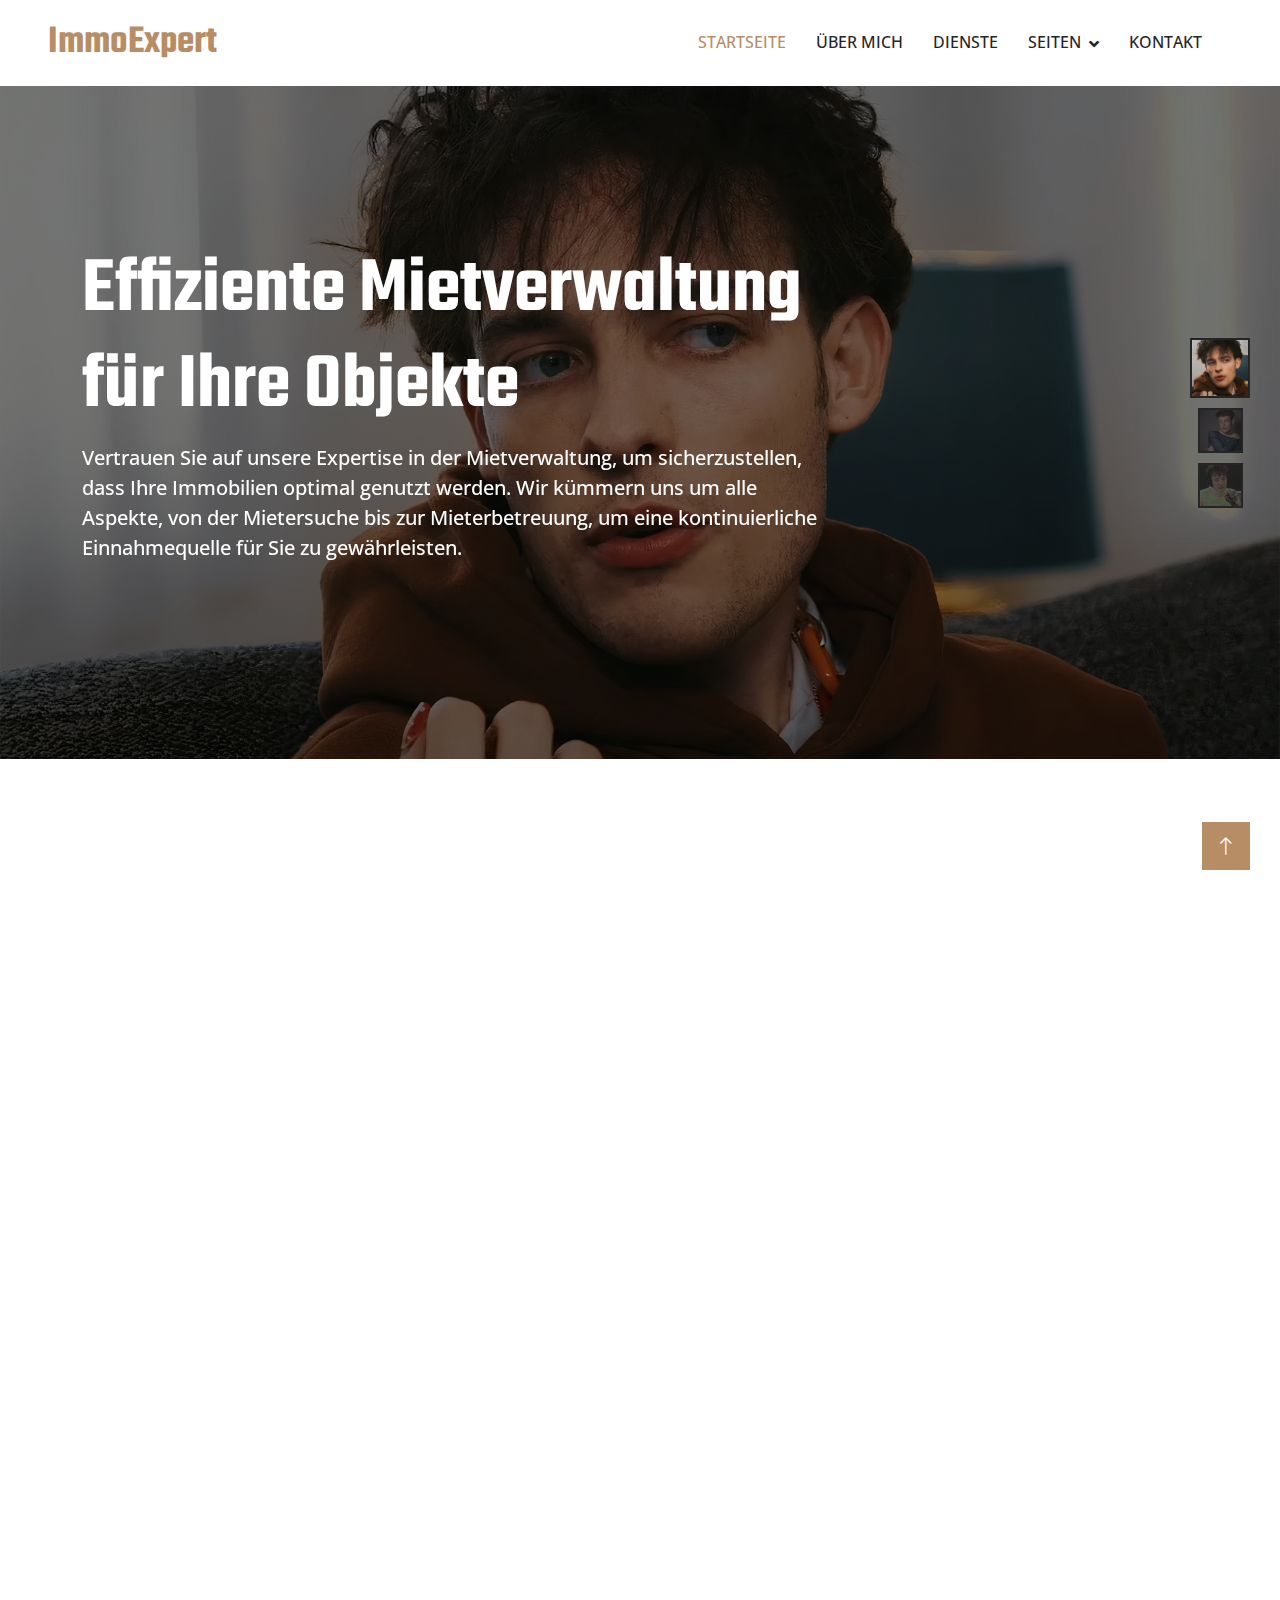
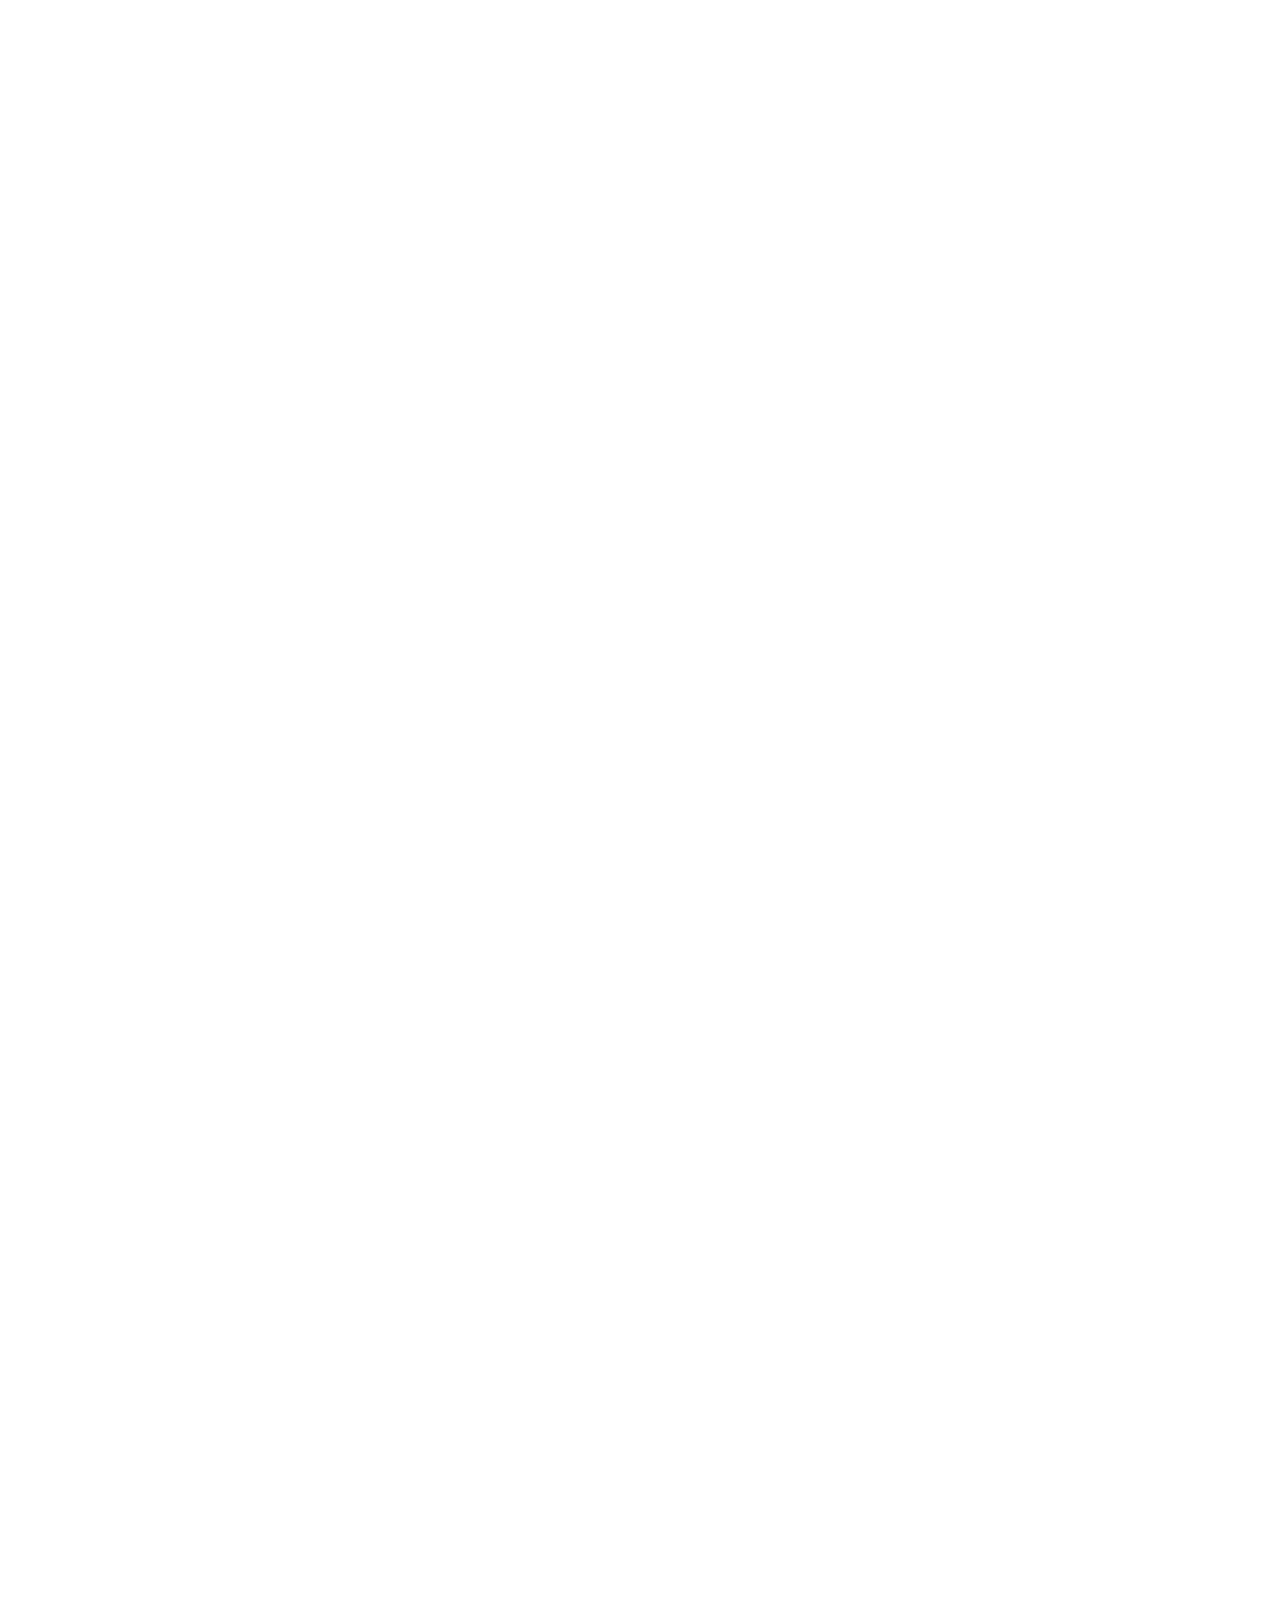
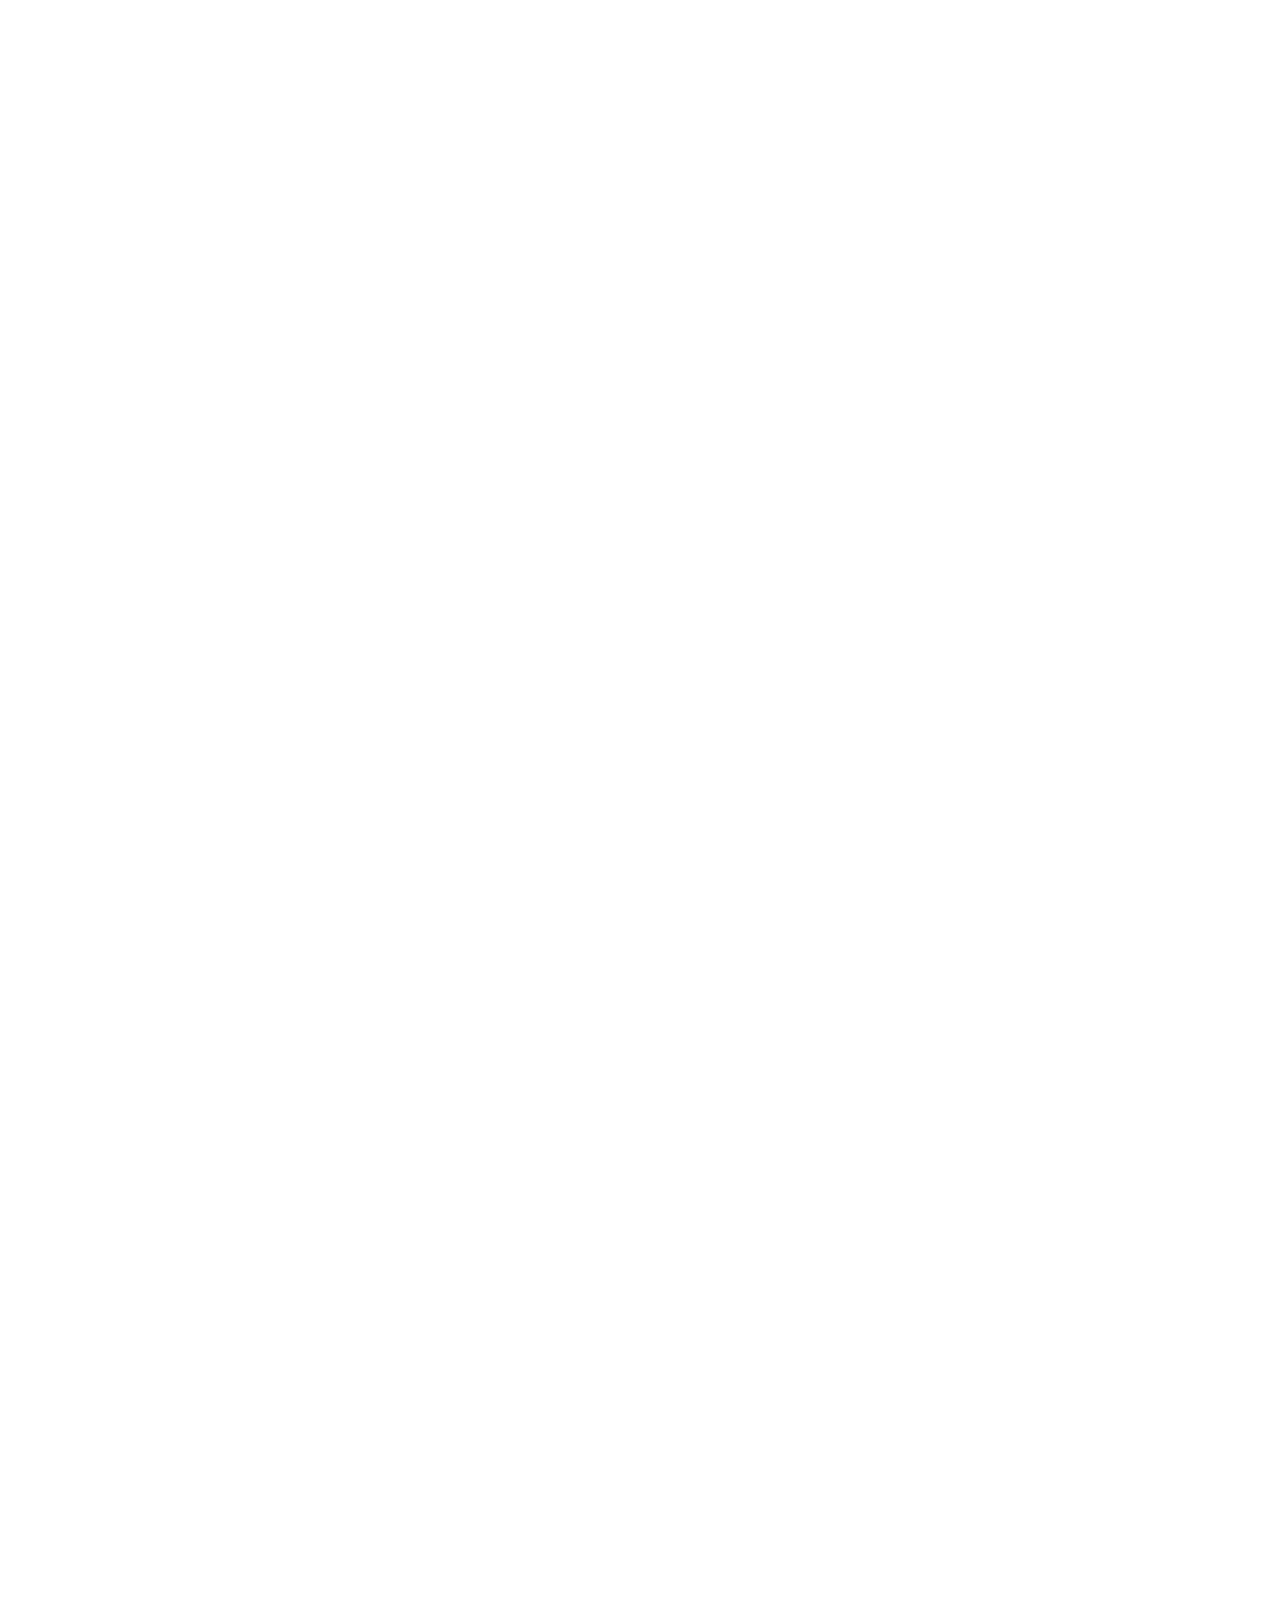
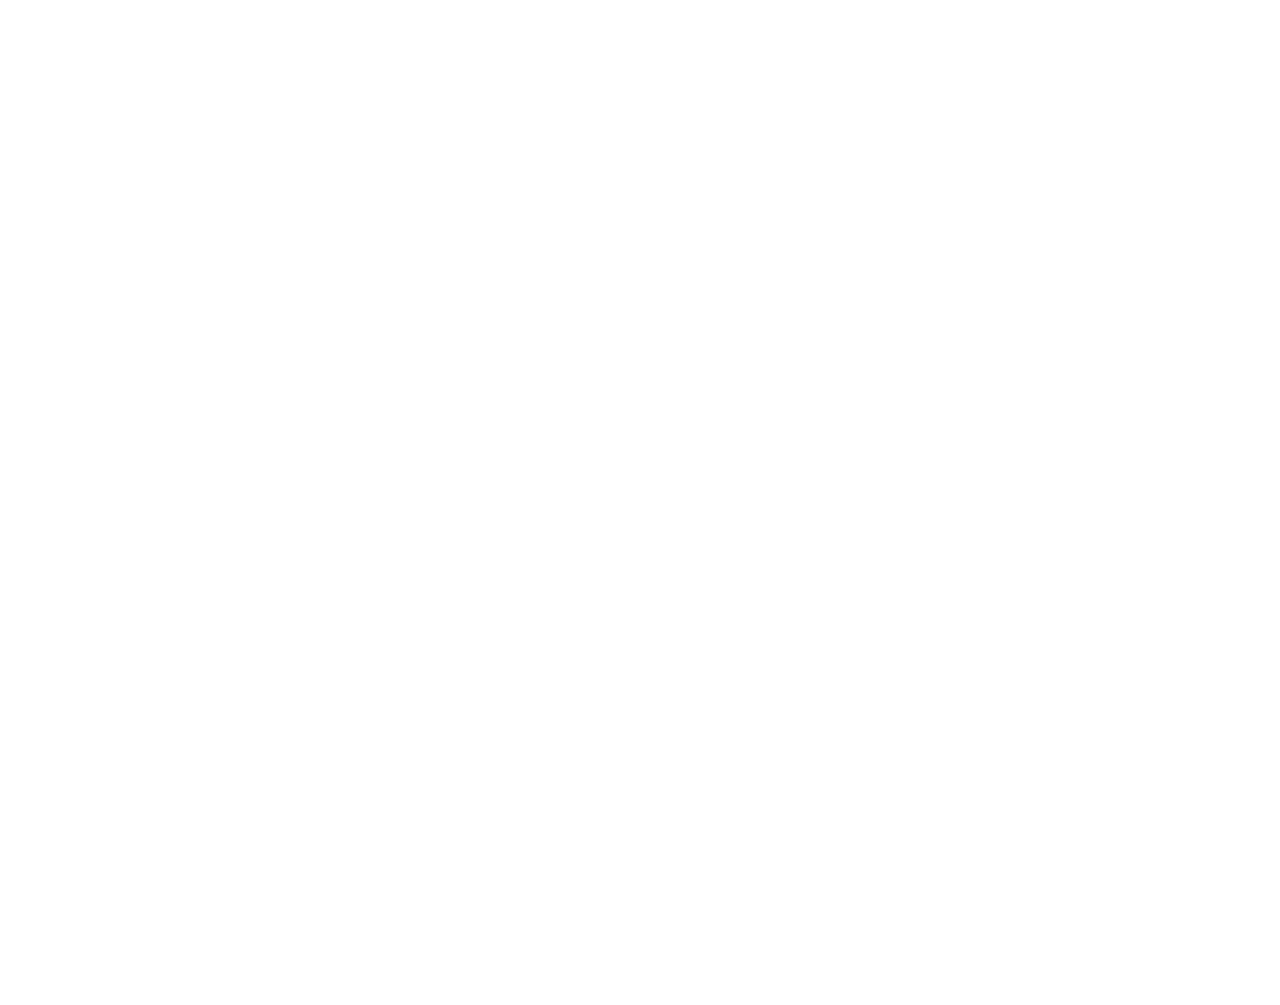
==== index.html @ 8a81a228 "WIP" ====
<!DOCTYPE html>
<html lang="en">
    <head>
        <meta charset="utf-8" />
        <title>ImmoExpert</title>
        <meta content="width=device-width, initial-scale=1.0" name="viewport" />
        <meta content="" name="keywords" />
        <meta content="" name="description" />

        <!-- Favicon -->
        <link href="img/favicon.ico" rel="icon" />

        <!-- Google Web Fonts -->
        <link rel="preconnect" href="https://fonts.googleapis.com" />
        <link rel="preconnect" href="https://fonts.gstatic.com" crossorigin />
        <link
            href="https://fonts.googleapis.com/css2?family=Open+Sans:wght@400;500;600&family=Teko:wght@400;500;600&display=swap"
            rel="stylesheet"
        />

        <!-- Icon Font Stylesheet -->
        <link
            href="https://cdnjs.cloudflare.com/ajax/libs/font-awesome/5.10.0/css/all.min.css"
            rel="stylesheet"
        />
        <link
            href="https://cdn.jsdelivr.net/npm/bootstrap-icons@1.4.1/font/bootstrap-icons.css"
            rel="stylesheet"
        />

        <!-- Libraries Stylesheet -->
        <link href="lib/animate/animate.min.css" rel="stylesheet" />
        <link
            href="lib/owlcarousel/assets/owl.carousel.min.css"
            rel="stylesheet"
        />
        <link
            href="lib/tempusdominus/css/tempusdominus-bootstrap-4.min.css"
            rel="stylesheet"
        />

        <!-- Customized Bootstrap Stylesheet -->
        <link href="css/bootstrap.min.css" rel="stylesheet" />

        <!-- Template Stylesheet -->
        <link href="css/style.css" rel="stylesheet" />
    </head>

    <body>
        <!-- Spinner Start -->
        <div
            id="spinner"
            class="show bg-white position-fixed translate-middle w-100 vh-100 top-50 start-50 d-flex align-items-center justify-content-center"
        >
            <div
                class="spinner-border position-relative text-primary"
                style="width: 6rem; height: 6rem"
                role="status"
            ></div>
            <img
                class="position-absolute top-50 start-50 translate-middle"
                src="img/icons/icon-1.png"
                alt="Icon"
            />
        </div>
        <!-- Spinner End -->

        <!-- Navbar Start -->
        <nav
            class="navbar navbar-expand-lg bg-white navbar-light sticky-top py-lg-0 px-lg-5 wow fadeIn"
            data-wow-delay="0.1s"
        >
            <a href="index.html" class="navbar-brand ms-4 ms-lg-0">
                <h1 class="text-primary m-0">ImmoExpert</h1>
            </a>
            <button
                type="button"
                class="navbar-toggler me-4"
                data-bs-toggle="collapse"
                data-bs-target="#navbarCollapse"
            >
                <span class="navbar-toggler-icon"></span>
            </button>
            <div class="collapse navbar-collapse" id="navbarCollapse">
                <div class="navbar-nav ms-auto p-4 p-lg-0">
                    <a href="index.html" class="nav-item nav-link active"
                        >Startseite</a
                    >
                    <a href="about.html" class="nav-item nav-link">Über Mich</a>
                    <a href="service.html" class="nav-item nav-link">Dienste</a>
                    <div class="nav-item dropdown">
                        <a
                            href="#"
                            class="nav-link dropdown-toggle"
                            data-bs-toggle="dropdown"
                            >Seiten</a
                        >
                        <div class="dropdown-menu border-0 m-0">
                            <a href="estate.html" class="dropdown-item"
                                >Immobilien</a
                            >
                            <a href="advice.html" class="dropdown-item">
                                Nützliche Vorschläge</a
                            >
                            <a href="testimonial.html" class="dropdown-item">
                                Kundenfeedback</a
                            >
                        </div>
                    </div>
                    <a href="contact.html" class="nav-item nav-link">Kontakt</a>
                </div>
            </div>
        </nav>
        <!-- Navbar End -->

        <!-- Carousel Start -->
        <div class="container-fluid p-0 pb-5 wow fadeIn" data-wow-delay="0.1s">
            <div class="owl-carousel header-carousel position-relative">
                <div
                    class="owl-carousel-item position-relative"
                    data-dot="<img src='img/carousel-1.jpg'>"
                >
                    <img class="img-fluid" src="img/carousel-1.jpg" alt="" />
                    <div class="owl-carousel-inner">
                        <div class="container">
                            <div class="row justify-content-start">
                                <div class="col-10 col-lg-8">
                                    <h1
                                        class="display-1 text-white animated slideInDown"
                                    >
                                        Effiziente Mietverwaltung für Ihre
                                        Objekte
                                    </h1>
                                    <p
                                        class="fs-5 fw-medium text-white mb-4 pb-3"
                                    >
                                        Vertrauen Sie auf unsere Expertise in
                                        der Mietverwaltung, um sicherzustellen,
                                        dass Ihre Immobilien optimal genutzt
                                        werden. Wir kümmern uns um alle Aspekte,
                                        von der Mietersuche bis zur
                                        Mieterbetreuung, um eine kontinuierliche
                                        Einnahmequelle für Sie zu gewährleisten.
                                    </p>
                                </div>
                            </div>
                        </div>
                    </div>
                </div>
                <div
                    class="owl-carousel-item position-relative"
                    data-dot="<img src='img/carousel-2.jpg'>"
                >
                    <img class="img-fluid" src="img/carousel-2.jpg" alt="" />
                    <div class="owl-carousel-inner">
                        <div class="container">
                            <div class="row justify-content-start">
                                <div class="col-10 col-lg-8">
                                    <h1
                                        class="display-1 text-white animated slideInDown"
                                    >
                                        Strategisches Facility Management
                                    </h1>
                                    <p
                                        class="fs-5 fw-medium text-white mb-4 pb-3"
                                    >
                                        Unser strategisches Facility Management
                                        stellt sicher, dass Ihre Immobilien in
                                        einwandfreiem Zustand bleiben. Wir
                                        planen und überwachen alle notwendigen
                                        Wartungsarbeiten und Modernisierungen,
                                        um den langfristigen Wert Ihrer
                                        Investitionen zu sichern.
                                    </p>
                                </div>
                            </div>
                        </div>
                    </div>
                </div>
                <div
                    class="owl-carousel-item position-relative"
                    data-dot="<img src='img/carousel-3.jpg'>"
                >
                    <img class="img-fluid" src="img/carousel-3.jpg" alt="" />
                    <div class="owl-carousel-inner">
                        <div class="container">
                            <div class="row justify-content-start">
                                <div class="col-10 col-lg-8">
                                    <h1
                                        class="display-1 text-white animated slideInDown"
                                    >
                                        Marktanalysen und Wertgutachten
                                    </h1>
                                    <p
                                        class="fs-5 fw-medium text-white mb-4 pb-3"
                                    >
                                        Mit fundierten Marktanalysen und
                                        präzisen Wertgutachten unterstützen wir
                                        Sie bei wichtigen
                                        Entscheidungsprozessen. Wir liefern
                                        Ihnen die notwendigen Informationen, um
                                        den optimalen Zeitpunkt für An- oder
                                        Verkäufe zu ermitteln und Ihre
                                        Immobilienstrategie erfolgreich
                                        umzusetzen.
                                    </p>
                                </div>
                            </div>
                        </div>
                    </div>
                </div>
            </div>
        </div>
        <!-- Carousel End -->

        <!-- Facts Start -->
        <div class="container-xxl py-5">
            <div class="container pt-5">
                <div class="row g-4">
                    <div
                        class="col-lg-4 col-md-6 wow fadeInUp"
                        data-wow-delay="0.1s"
                    >
                        <div class="fact-item text-center bg-light h-100 p-5">
                            <h3 class="mb-3">
                                Umfassende Immobilienverwaltung
                            </h3>
                            <p class="mb-0">
                                Ein erfahrener Immobilienmanager übernimmt die
                                vollständige Verwaltung Ihrer Immobilien, von
                                der Mieterauswahl bis zur Instandhaltung. Dies
                                ermöglicht Ihnen, sich auf andere
                                Geschäftsbereiche zu konzentrieren, während Ihre
                                Objekte professionell betreut werden.
                            </p>
                        </div>
                    </div>
                    <div
                        class="col-lg-4 col-md-6 wow fadeInUp"
                        data-wow-delay="0.3s"
                    >
                        <div class="fact-item text-center bg-light h-100 p-5">
                            <h3 class="mb-3">
                                Risikomanagement und rechtliche Sicherheit
                            </h3>
                            <p class="mb-0">
                                Ein Immobilienmanager bietet Ihnen den Vorteil,
                                Risiken effektiv zu minimieren und rechtliche
                                Anforderungen stets im Blick zu haben. Durch
                                fundierte Kenntnisse im Mietrecht und
                                Vertragswesen wird sichergestellt, dass Ihre
                                Immobiliengeschäfte stets abgesichert sind.
                            </p>
                        </div>
                    </div>
                    <div
                        class="col-lg-4 col-md-6 wow fadeInUp"
                        data-wow-delay="0.5s"
                    >
                        <div class="fact-item text-center bg-light h-100 p-5">
                            <h3 class="mb-3">Maximierung der Rendite</h3>
                            <p class="mb-0">
                                Mit einem professionellen Immobilienmanager an
                                Ihrer Seite können Sie Ihre Rendite maximieren.
                                Durch gezielte Marktanalysen und strategische
                                Investitionsentscheidungen wird der Wert Ihrer
                                Immobilienportfolios kontinuierlich gesteigert.
                            </p>
                        </div>
                    </div>
                </div>
            </div>
        </div>
        <!-- Facts End -->

        <!-- Feature Start -->
        <div class="container-xxl py-5">
            <div class="container">
                <div class="row g-5">
                    <div class="col-lg-6 wow fadeInUp" data-wow-delay="0.1s">
                        <h1 class="display-5 mb-4">
                            Luxuriöses Chalet in den Schweizer Alpen –
                            Exklusives Wohnen mit atemberaubendem Bergpanorama
                        </h1>
                        <p class="mb-4">
                            Dieses außergewöhnliche Chalet, gelegen im Herzen
                            der Schweizer Alpen, bietet eine unvergleichliche
                            Kombination aus Luxus, Komfort und natürlicher
                            Schönheit. Umgeben von majestätischen Bergen und
                            unberührter Natur, ist dieses Objekt ein wahres
                            Juwel für anspruchsvolle Käufer, die ein exklusives
                            Zuhause in einer der begehrtesten Regionen der
                            Schweiz suchen. Das Chalet besticht durch seine
                            hochwertige Bauweise und die Verwendung
                            erstklassiger Materialien, die den alpinen Charme
                            mit modernem Design verbinden. Großzügige
                            Panoramafenster durchfluten die Räume mit Tageslicht
                            und bieten einen atemberaubenden Blick auf die
                            umliegenden Gipfel. Mit einer Wohnfläche von über
                            500 Quadratmetern bietet dieses Chalet ausreichend
                            Platz für großzügige Wohn- und Entspannungsbereiche,
                            darunter ein elegantes Wohnzimmer mit offenem Kamin,
                            eine voll ausgestattete Designer-Küche sowie mehrere
                            Schlafzimmer mit en-suite Badezimmern. Die
                            weitläufigen Terrassen und Balkone laden dazu ein,
                            die frische Alpenluft zu genießen und den Tag bei
                            einem Glas Wein oder einem guten Buch ausklingen zu
                            lassen. Für Wellness-Liebhaber bietet das Chalet
                            einen exklusiven Spa-Bereich mit Sauna, Dampfbad und
                            Indoor-Pool – der perfekte Ort, um nach einem Tag
                            auf den Skipisten zu entspannen. Ein weiterer
                            Pluspunkt dieses Objekts ist die hervorragende Lage.
                            In unmittelbarer Nähe befinden sich einige der
                            besten Skigebiete der Schweiz sowie charmante
                            Dörfer, die zum Entdecken und Verweilen einladen.
                            Zudem ist das Chalet bestens an die
                            Verkehrsinfrastruktur angebunden, sodass Sie Zürich
                            oder Genf in wenigen Stunden erreichen können.
                            Dieses Chalet bietet nicht nur eine einzigartige
                            Wohnqualität, sondern auch eine wertstabile
                            Investitionsmöglichkeit. Die Kombination aus Luxus,
                            Natur und Privatsphäre macht dieses Objekt zu einem
                            begehrten Rückzugsort für Menschen, die das
                            Besondere suchen.
                        </p>
                    </div>
                    <div class="col-lg-6 wow fadeInUp" data-wow-delay="0.5s">
                        <img
                            style="width: 100%"
                            class="img-fluid"
                            src="img/private.jpg"
                            alt=""
                        />
                    </div>
                </div>
                <div class="row g-5" style="flex-direction: row-reverse">
                    <div class="col-lg-6 wow fadeInUp" data-wow-delay="0.1s">
                        <h1 class="display-5 mb-4">
                            Elegantes Stadthaus in Zürich – Modernes Wohnen im
                            Herzen der Stadt
                        </h1>
                        <p class="mb-4">
                            Dieses exklusive Stadthaus im Zentrum von Zürich
                            verkörpert modernen urbanen Lebensstil auf höchstem
                            Niveau. Mit seiner erstklassigen Lage in einer der
                            dynamischsten Städte Europas ist dieses Objekt ideal
                            für Käufer, die die Vorzüge des städtischen Lebens
                            mit Komfort und Eleganz verbinden möchten. Das
                            Stadthaus erstreckt sich über mehrere Etagen und
                            bietet eine Wohnfläche von rund 400 Quadratmetern.
                            Es wurde mit viel Liebe zum Detail renoviert und
                            verbindet historische Architektur mit zeitgemäßer
                            Innenausstattung. Die Fassade des Gebäudes, die im
                            klassischen Stil erhalten geblieben ist, bildet
                            einen charmanten Kontrast zu den modern gestalteten
                            Innenräumen. Im Erdgeschoss befindet sich der
                            großzügige Wohnbereich mit hohen Decken und großen
                            Fenstern, die für eine helle und einladende
                            Atmosphäre sorgen. Die offene Küche ist mit
                            modernsten Geräten ausgestattet und bietet viel
                            Platz für kulinarische Kreationen. Angrenzend an die
                            Küche befindet sich der Essbereich, der perfekt für
                            gesellige Abende mit Familie und Freunden geeignet
                            ist. Im Obergeschoss erwarten Sie mehrere
                            Schlafzimmer, die jeweils über ein eigenes
                            Badezimmer verfügen. Das Hauptschlafzimmer besticht
                            durch seine großzügige Raumaufteilung und einen
                            direkten Zugang zu einer privaten Terrasse, von der
                            aus Sie den Blick über die Dächer von Zürich
                            schweifen lassen können. Ein besonderes Highlight
                            ist das luxuriöse Master-Bad mit freistehender
                            Badewanne und bodentiefer Dusche. Das Stadthaus
                            verfügt zudem über einen privaten Garten, der eine
                            Oase der Ruhe inmitten der Stadt darstellt. Hier
                            können Sie ungestört die Sonne genießen oder sich an
                            einem kleinen Kräuter- und Blumengarten erfreuen.
                            Dank seiner zentralen Lage sind die besten
                            Einkaufsmöglichkeiten, Restaurants und kulturellen
                            Einrichtungen Zürichs nur einen kurzen Spaziergang
                            entfernt. Zudem bietet das Stadthaus eine exzellente
                            Anbindung an den öffentlichen Nahverkehr, sodass Sie
                            bequem alle Teile der Stadt erreichen können. Dieses
                            Stadthaus vereint auf perfekte Weise urbanes Leben
                            und gehobenen Wohnkomfort und ist damit eine
                            herausragende Immobilie für alle, die in Zürich ein
                            Zuhause auf höchstem Niveau suchen.
                        </p>
                    </div>
                    <div class="col-lg-6 wow fadeInUp" data-wow-delay="0.5s">
                        <img
                            style="width: 100%"
                            class="img-fluid"
                            src="img/private1.jpg"
                            alt=""
                        />
                    </div>
                </div>
            </div>
        </div>
        <!-- Feature End -->

        <!-- blog Start -->
        <div class="container-xxl py-5">
            <div class="container">
                <div
                    class="text-center mx-auto mb-5 wow fadeInUp"
                    data-wow-delay="0.1s"
                >
                    <h1 class="display-5 mb-4">
                        Exklusive Aktionen und Sonderangebote für
                        Immobilienverwaltung
                    </h1>
                    <p>
                        Nutzen Sie unsere limitierten Sonderaktionen, um noch
                        mehr aus Ihrer Immobilienverwaltung herauszuholen. Wir
                        bieten Ihnen attraktive Rabatte und maßgeschneiderte
                        Angebote, die speziell auf Ihre Bedürfnisse
                        zugeschnitten sind. Profitieren Sie von unseren
                        exklusiven Promotions und sichern Sie sich erstklassige
                        Dienstleistungen zu unschlagbaren Konditionen.
                    </p>
                </div>
                <div class="row g-4">
                    <div
                        class="col-lg-6 col-md-6 wow fadeInUp"
                        data-wow-delay="0.1s"
                    >
                        <div
                            class="service-item d-flex position-relative text-center h-100"
                        >
                            <img class="bg-img" src="img/blog-1.jpg" alt="" />
                            <div class="service-text p-5">
                                <h3 class="mb-3">Erstberatung kostenlos</h3>
                                <p class="mb-4">
                                    Lernen Sie unsere Dienstleistungen kennen
                                    und erhalten Sie eine kostenlose
                                    Erstberatung. Lassen Sie sich unverbindlich
                                    beraten, um die beste Strategie für Ihre
                                    Immobilienverwaltung zu finden.
                                </p>
                            </div>
                        </div>
                    </div>
                    <div
                        class="col-lg-6 col-md-6 wow fadeInUp"
                        data-wow-delay="0.3s"
                    >
                        <div
                            class="service-item d-flex position-relative text-center h-100"
                        >
                            <img class="bg-img" src="img/blog-2.jpg" alt="" />
                            <div class="service-text p-5">
                                <h3 class="mb-3">
                                    10% Rabatt auf Mietmanagement
                                </h3>
                                <p class="mb-4">
                                    Sichern Sie sich 10% Rabatt auf unsere
                                    umfassenden Mietmanagement-Dienstleistungen.
                                    Nutzen Sie diese Gelegenheit, um Ihre
                                    Mieteinnahmen effizient zu maximieren und
                                    Ihre Immobilien professionell betreuen zu
                                    lassen.
                                </p>
                            </div>
                        </div>
                    </div>
                    <div
                        class="col-lg-6 col-md-6 wow fadeInUp"
                        data-wow-delay="0.5s"
                    >
                        <div
                            class="service-item d-flex position-relative text-center h-100"
                        >
                            <img class="bg-img" src="img/blog-3.jpg" alt="" />
                            <div class="service-text p-5">
                                <h3 class="mb-3">
                                    Exklusive Offerte für Neubauprojekte
                                </h3>
                                <p class="mb-4">
                                    Profitieren Sie von unseren speziellen
                                    Angeboten für Neubauprojekte. Wir bieten
                                    Ihnen maßgeschneiderte Verwaltungslösungen,
                                    die perfekt auf die Anforderungen neuer
                                    Immobilien abgestimmt sind.
                                </p>
                            </div>
                        </div>
                    </div>
                    <div
                        class="col-lg-6 col-md-6 wow fadeInUp"
                        data-wow-delay="0.1s"
                    >
                        <div
                            class="service-item d-flex position-relative text-center h-100"
                        >
                            <img class="bg-img" src="img/blog-4.jpg" alt="" />
                            <div class="service-text p-5">
                                <h3 class="mb-3">
                                    Spezialtarif für Langzeitverwaltung
                                </h3>
                                <p class="mb-4">
                                    Sichern Sie sich unsere Spezialtarife für
                                    die Langzeitverwaltung Ihrer Immobilien.
                                    Ideal für Investoren, die langfristige
                                    Lösungen suchen und den Wert ihrer
                                    Immobilien kontinuierlich steigern möchten.
                                </p>
                            </div>
                        </div>
                    </div>
                </div>
            </div>
        </div>
        <!-- blog End -->

        <!-- Appointment Start -->
        <div class="container-xxl py-5">
            <div class="container">
                <div class="row g-5">
                    <div
                        class="col-lg-12 wow fadeInUp text-center"
                        data-wow-delay="0.1s"
                    >
                        <h4 class="section-title">
                            Ihr Weg zur erfolgreichen Immobilienverwaltung
                            beginnt hier
                        </h4>
                        <h1 class="display-5 mb-4">
                            Vereinbaren Sie jetzt einen Termin für eine
                            persönliche Beratung
                        </h1>
                        <p class="mb-4">
                            Nutzen Sie die Gelegenheit, sich von einem
                            erfahrenen Immobilienmanager professionell beraten
                            zu lassen. Wir verstehen, dass die Verwaltung von
                            Immobilien in der Schweiz komplexe Anforderungen mit
                            sich bringt. Deshalb bieten wir Ihnen eine
                            maßgeschneiderte Beratung, die speziell auf Ihre
                            individuellen Bedürfnisse und Ziele abgestimmt
                            ist.Egal, ob Sie Unterstützung bei der
                            Mietverwaltung, der Wertsteigerung Ihrer Immobilien
                            oder der Planung neuer Investitionen benötigen – wir
                            stehen Ihnen mit unserer Expertise zur Seite. In
                            einem persönlichen Gespräch können wir Ihre Fragen
                            klären, Ihre Anliegen besprechen und gemeinsam eine
                            Strategie entwickeln, die Ihnen Sicherheit und
                            Erfolg in der Immobilienverwaltung garantiert.
                        </p>
                    </div>
                    <div class="col-lg-12 wow fadeInUp" data-wow-delay="0.5s">
                        <div class="row g-3">
                            <div class="col-12 col-sm-6">
                                <input
                                    type="text"
                                    class="form-control"
                                    placeholder="Ihr Name"
                                    style="height: 55px"
                                />
                            </div>
                            <div class="col-12 col-sm-6">
                                <input
                                    type="email"
                                    class="form-control"
                                    placeholder="Ihre E-Mail-Adresse"
                                    style="height: 55px"
                                    id="email"
                                />
                                <div id="result" style="color: red"></div>
                            </div>
                            <div class="col-12">
                                <textarea
                                    class="form-control"
                                    rows="5"
                                    placeholder="Nachricht"
                                ></textarea>
                            </div>
                            <div class="col-12">
                                <button
                                    class="btn btn-primary w-100 py-3"
                                    type="submit"
                                    id="submit"
                                    onclick="sendForm()"
                                >
                                    Termin buchen
                                </button>
                            </div>
                        </div>
                    </div>
                </div>
            </div>
        </div>
        <!-- Appointment End -->

        <!-- Footer Start -->
        <div
            class="container-fluid bg-dark text-body footer mt-5 pt-5 px-0 wow fadeIn"
            data-wow-delay="0.1s"
        >
            <div class="container py-5">
                <div class="row g-5">
                    <div class="col-lg-3 col-md-6">
                        <h3 class="text-light mb-4">ImmoExpert</h3>
                        <p>
                            Unsere Dienstleistungen im Bereich
                            Immobilienmanagement bieten Ihnen professionelle
                            Unterstützung bei der Verwaltung, Pflege und
                            Optimierung Ihrer Immobilien. Wir stehen Ihnen mit
                            unserer Erfahrung und unserem Fachwissen zur Seite,
                            um sicherzustellen, dass Ihre Immobilienprojekte in
                            der Schweiz erfolgreich sind.
                        </p>
                    </div>
                    <div class="col-lg-3 col-md-6">
                        <h3 class="text-light mb-4">Adresse</h3>
                        <p class="mb-2">
                            <i class="fa fa-phone-alt text-primary me-3"></i
                            >+41443655151
                        </p>
                        <p class="mb-2">
                            <i class="fa fa-envelope text-primary me-3"></i
                            >immo_expert@gmail.com
                        </p>
                        <p class="mb-2">
                            <i class="fa fa-envelope text-primary me-3"></i
                            >Stampfenbachstrasse 85, 8006 Zürich, Switzerland
                        </p>
                    </div>
                    <div class="col-lg-3 col-md-6">
                        <h3 class="text-light mb-4">Schnelle Links</h3>
                        <a class="btn btn-link" href="about.html">Über mich</a>
                        <a class="btn btn-link" href="contact.html">Kontakt</a>
                        <a class="btn btn-link" href="privacy-policy.html"
                            >Datenschutzerklärung</a
                        >
                        <a class="btn btn-link" href="terms-of-use.html"
                            >Nutzungsbedingungen</a
                        >
                    </div>
                    <div class="col-lg-3 col-md-6">
                        <h3 class="text-light mb-4">Newsletter</h3>
                        <p>
                            Melden Sie sich für unseren Newsletter an und
                            erhalten Sie regelmäßig exklusive Einblicke in den
                            Immobilienmarkt, wertvolle Tipps zur
                            Immobilienverwaltung und aktuelle Informationen über
                            neue Objekte in der Schweiz.
                        </p>
                        <div
                            class="position-relative mx-auto"
                            style="max-width: 400px"
                        >
                            <input
                                class="form-control bg-transparent w-100 py-3 ps-4 pe-5"
                                type="text"
                                placeholder="Deine E-Mail"
                                id="info"
                            />
                            <button
                                type="button"
                                class="btn btn-primary py-2 position-absolute top-0 end-0 mt-2 me-2"
                                id="submit"
                                onclick="sendRequest()"
                            >
                                Anmeldung
                            </button>
                            <div id="validation" style="color: red"></div>
                        </div>
                    </div>
                </div>
            </div>
        </div>
        <!-- Footer End -->

        <!-- Back to Top -->
        <a href="#" class="btn btn-lg btn-primary btn-lg-square back-to-top"
            ><i class="bi bi-arrow-up"></i
        ></a>

        <!-- Cookie banner -->
        <div class="cookie-wrapper">
            <div class="sub-wrapper">
                <div>
                    <i class="bx bx-cookie"></i>
                    <h2 style="text-align: center">Cookie-Zustimmung</h2>
                </div>

                <div class="data">
                    <p id="cookie-text">
                        Diese Website verwendet Cookies, um Ihnen ein besseres
                        und besseres und relevanteres Surferlebnis auf der
                        Website zu ermöglichen.
                        <a href="#">Mehr erfahren...</a>
                    </p>
                </div>

                <div class="buttons">
                    <button class="cookie-button" id="acceptBtn">
                        Akzeptieren
                    </button>
                    <button class="cookie-button" id="declineBtn">
                        Rückgang
                    </button>
                </div>
            </div>
        </div>
        <!-- End Cookie banner -->

        <!-- JavaScript Libraries -->
        <script src="https://code.jquery.com/jquery-3.4.1.min.js"></script>
        <script src="https://cdn.jsdelivr.net/npm/bootstrap@5.0.0/dist/js/bootstrap.bundle.min.js"></script>
        <script src="lib/wow/wow.min.js"></script>
        <script src="lib/easing/easing.min.js"></script>
        <script src="lib/waypoints/waypoints.min.js"></script>
        <script src="lib/counterup/counterup.min.js"></script>
        <script src="lib/owlcarousel/owl.carousel.min.js"></script>
        <script src="lib/tempusdominus/js/moment.min.js"></script>
        <script src="lib/tempusdominus/js/moment-timezone.min.js"></script>
        <script src="lib/tempusdominus/js/tempusdominus-bootstrap-4.min.js"></script>

        <!-- Template Javascript -->
        <script src="js/main.js"></script>
        <script src="js/contact-form.js"></script>
        <script src="js/cookiebanner.js"></script>
    </body>
</html>
---- css/style.css ----
/********** Template CSS **********/
:root {
    --primary: #b78d65;
    --light: #f8f8f8;
    --dark: #252525;
}

h1,
h2,
.h1,
.h2,
.fw-bold {
    font-weight: 600 !important;
}

h3,
h4,
.h3,
.h4,
.fw-medium {
    font-weight: 500 !important;
}

h5,
h6,
.h5,
.h6,
.fw-normal {
    font-weight: 400 !important;
}

.back-to-top {
    position: fixed;
    display: none;
    right: 30px;
    bottom: 30px;
    z-index: 99;
}

/*** Spinner ***/
#spinner {
    opacity: 0;
    visibility: hidden;
    transition: opacity 0.5s ease-out, visibility 0s linear 0.5s;
    z-index: 99999;
}

#spinner.show {
    transition: opacity 0.5s ease-out, visibility 0s linear 0s;
    visibility: visible;
    opacity: 1;
}

/*** Button ***/
.btn {
    font-weight: 500;
    transition: 0.5s;
}

.btn.btn-primary,
.btn.btn-secondary {
    color: #ffffff;
}

.btn-square {
    width: 38px;
    height: 38px;
}

.btn-sm-square {
    width: 32px;
    height: 32px;
}

.btn-lg-square {
    width: 48px;
    height: 48px;
}

.btn-square,
.btn-sm-square,
.btn-lg-square {
    padding: 0;
    display: flex;
    align-items: center;
    justify-content: center;
    font-weight: normal;
}

.btn-outline-body {
    color: var(--primary);
    border-color: #777777;
}

.btn-outline-body:hover {
    color: #ffffff;
    background: var(--primary);
    border-color: var(--primary);
}

/*** Navbar ***/
.navbar .dropdown-toggle::after {
    border: none;
    content: '\f107';
    font-family: 'Font Awesome 5 Free';
    font-weight: 900;
    vertical-align: middle;
    margin-left: 8px;
}

.navbar .navbar-nav .nav-link {
    margin-right: 30px;
    padding: 30px 0;
    color: var(--dark);
    font-weight: 500;
    text-transform: uppercase;
    outline: none;
}

.navbar .navbar-nav .nav-link:hover,
.navbar .navbar-nav .nav-link.active {
    color: var(--primary);
}

.navbar.sticky-top {
    top: -100px;
    transition: 0.5s;
}

@media (max-width: 991.98px) {
    .navbar .navbar-nav .nav-link {
        margin-right: 0;
        padding: 10px 0;
    }

    .navbar .navbar-nav {
        border-top: 1px solid #eeeeee;
    }
}

@media (min-width: 992px) {
    .navbar .nav-item .dropdown-menu {
        display: block;
        visibility: hidden;
        top: 100%;
        transform: rotateX(-75deg);
        transform-origin: 0% 0%;
        transition: 0.5s;
        opacity: 0;
    }

    .navbar .nav-item:hover .dropdown-menu {
        transform: rotateX(0deg);
        visibility: visible;
        transition: 0.5s;
        opacity: 1;
    }
}

/*** Header ***/
.owl-carousel-inner {
    position: absolute;
    width: 100%;
    height: 100%;
    top: 0;
    left: 0;
    display: flex;
    align-items: center;
    background: rgba(0, 0, 0, 0.5);
}

@media (max-width: 768px) {
    .header-carousel .owl-carousel-item {
        position: relative;
        min-height: 500px;
    }

    .header-carousel .owl-carousel-item img {
        position: absolute;
        width: 100%;
        height: 100%;
        object-fit: cover;
    }

    .header-carousel .owl-carousel-item p {
        font-size: 16px !important;
    }
}

.header-carousel .owl-dots {
    position: absolute;
    width: 60px;
    height: 100%;
    top: 0;
    right: 30px;
    display: flex;
    flex-direction: column;
    align-items: center;
    justify-content: center;
}

.header-carousel .owl-dots .owl-dot {
    position: relative;
    width: 45px;
    height: 45px;
    margin: 5px 0;
    background: var(--dark);
    transition: 0.5s;
}

.header-carousel .owl-dots .owl-dot.active {
    width: 60px;
    height: 60px;
}

.header-carousel .owl-dots .owl-dot img {
    position: absolute;
    width: 100%;
    height: 100%;
    object-fit: cover;
    padding: 2px;
    transition: 0.5s;
    opacity: 0.3;
}

.header-carousel .owl-dots .owl-dot.active img {
    opacity: 1;
}

.page-header {
    background: linear-gradient(rgba(0, 0, 0, 0.5), rgba(0, 0, 0, 0.5)),
        url(../img/carousel-1.jpg) center center no-repeat;
    background-size: cover;
}

.breadcrumb-item + .breadcrumb-item::before {
    color: var(--light);
}

/*** Section Title ***/
.section-title {
    color: var(--primary);
    font-weight: 600;
    letter-spacing: 5px;
    text-transform: uppercase;
}

/*** Facts ***/
.fact-item .fact-icon {
    width: 120px;
    height: 120px;
    margin-top: -60px;
    margin-bottom: 1.5rem;
    display: inline-flex;
    align-items: center;
    justify-content: center;
    background: #ffffff;
    border-radius: 120px;
    transition: 0.5s;
}

.fact-item:hover .fact-icon {
    background: var(--dark);
}

.fact-item .fact-icon i {
    color: var(--primary);
    transition: 0.5;
}

.fact-item:hover .fact-icon i {
    color: #ffffff;
}

/*** About & Feature ***/
.about-img,
.feature-img {
    position: relative;
    height: 100%;
    min-height: 400px;
}

.about-img img,
.feature-img img {
    position: absolute;
    width: 60%;
    height: 80%;
    object-fit: cover;
}

.about-img img:last-child,
.feature-img img:last-child {
    margin: 20% 0 0 40%;
}

.about-img::before,
.feature-img::before {
    position: absolute;
    content: '';
    width: 60%;
    height: 80%;
    top: 10%;
    left: 20%;
    border: 5px solid var(--primary);
    z-index: -1;
}

/*** Service ***/
.service-item .bg-img {
    position: absolute;
    width: 100%;
    height: 100%;
    object-fit: cover;
    z-index: -1;
}

.service-item .service-text {
    background: var(--light);
    transition: 0.5s;
}

.service-item:hover .service-text {
    background: rgba(0, 0, 0, 0.7);
}

.service-item * {
    transition: 0.5;
}

.service-item:hover * {
    color: #ffffff;
}

.service-item .btn {
    width: 40px;
    height: 40px;
    display: inline-flex;
    align-items: center;
    color: var(--dark);
    background: #ffffff;
    white-space: nowrap;
    overflow: hidden;
    transition: 0.5s;
}

.service-item:hover .btn {
    width: 140px;
}

/*** Project ***/
.project .nav .nav-link {
    background: var(--light);
    transition: 0.5s;
}

.project .nav .nav-link.active {
    background: var(--primary);
}

.project .nav .nav-link.active h3 {
    color: #ffffff !important;
}

/*** Team ***/
.team-items {
    margin: -0.75rem;
}

.team-item {
    padding: 0.75rem;
}

.team-item::after {
    position: absolute;
    content: '';
    width: 100%;
    height: 0;
    top: 0;
    left: 0;
    background: #ffffff;
    transition: 0.5s;
    z-index: -1;
}

.team-item:hover::after {
    height: 100%;
    background: var(--primary);
}

.team-item .team-social {
    position: absolute;
    width: 100%;
    bottom: -20px;
    left: 0;
}

.team-item .team-social .btn {
    display: inline-flex;
    margin: 0 2px;
    color: var(--primary);
    background: var(--light);
}

.team-item .team-social .btn:hover {
    color: #ffffff;
    background: var(--primary);
}

/*** Appointment ***/
.bootstrap-datetimepicker-widget.bottom {
    top: auto !important;
}

.bootstrap-datetimepicker-widget .table * {
    border-bottom-width: 0px;
}

.bootstrap-datetimepicker-widget .table th {
    font-weight: 500;
}

.bootstrap-datetimepicker-widget.dropdown-menu {
    padding: 10px;
    border-radius: 2px;
}

.bootstrap-datetimepicker-widget table td.active,
.bootstrap-datetimepicker-widget table td.active:hover {
    background: var(--primary);
}

.bootstrap-datetimepicker-widget table td.today::before {
    border-bottom-color: var(--primary);
}

/*** Testimonial ***/
.testimonial-carousel {
    display: flex !important;
    flex-direction: column-reverse;
    max-width: 700px;
    margin: 0 auto;
}

.testimonial-carousel .owl-dots {
    height: 100px;
    display: flex;
    align-items: center;
    justify-content: center;
    margin-bottom: 30px;
}

.testimonial-carousel .owl-dots .owl-dot {
    position: relative;
    width: 60px;
    height: 60px;
    margin: 0 5px;
    transition: 0.5s;
}

.testimonial-carousel .owl-dots .owl-dot.active {
    width: 100px;
    height: 100px;
}

.testimonial-carousel .owl-dots .owl-dot::after {
    position: absolute;
    width: 40px;
    height: 40px;
    bottom: -20px;
    left: 50%;
    transform: translateX(-50%);
    display: flex;
    align-items: center;
    justify-content: center;
    content: '\f10d';
    font-family: 'Font Awesome 5 Free';
    font-weight: 900;
    color: var(--primary);
    background: #ffffff;
    border-radius: 40px;
    transition: 0.5s;
    opacity: 0;
}

.testimonial-carousel .owl-dots .owl-dot.active::after {
    opacity: 1;
}

.testimonial-carousel .owl-dots .owl-dot img {
    opacity: 0.4;
    transition: 0.5s;
}

.testimonial-carousel .owl-dots .owl-dot.active img {
    opacity: 1;
}

/*** Footer ***/
.footer .btn.btn-link {
    display: block;
    margin-bottom: 5px;
    padding: 0;
    text-align: left;
    color: #777777;
    font-weight: normal;
    text-transform: capitalize;
    transition: 0.3s;
}

.footer .btn.btn-link::before {
    position: relative;
    content: '\f105';
    font-family: 'Font Awesome 5 Free';
    font-weight: 900;
    color: var(--primary);
    margin-right: 10px;
}

.footer .btn.btn-link:hover {
    color: var(--primary);
    letter-spacing: 1px;
    box-shadow: none;
}

.footer .form-control {
    border-color: #777777;
}

.footer .copyright {
    padding: 25px 0;
    font-size: 15px;
    border-top: 1px solid rgba(256, 256, 256, 0.1);
}

.footer .copyright a {
    color: var(--light);
}

.footer .copyright a:hover {
    color: var(--primary);
}
.cookie-wrapper {
    height: 100%;
    position: fixed;
    bottom: 0px;
    right: 0;
    width: 100%;
    background: #fff;
    padding: 15px 25px 22px;
    transition: right 0.3s ease;
    box-shadow: 0 5px 10px rgb(0, 0, 0);
    z-index: 1030;
}

.cookie-wrapper * {
    font-family: 'Raleway', sans-serif;
}

.cookie-wrapper .show {
    right: 20px;
}

.sub-wrapper {
    position: relative;
    top: 50%;
    transform: translateY(-50%);
}

.hidden {
    display: none;
}
header i {
    color: #b78d65;
    font-size: 32px;
    text-align: center;
}
.cookie-wrapper h2 {
    color: #b78d65 !important;
    font-weight: 500;
    text-align: center;
}
.data {
    text-align: center;
}
#cookie-text {
    color: #333 !important;
    text-decoration: none;
    text-align: center !important;
}
.data p a:hover {
    text-decoration: underline;
}
.buttons {
    padding: 20px 0px;
    text-align: center;
}
.buttons .cookie-button {
    border: 2px solid #b78d65;
    color: #fff;
    padding: 8px 0;
    background: #b78d65;
    cursor: pointer;
    width: calc(100% / 2 - 10px);
    transition: all 0.5s ease;
    max-width: 150px;
    border-radius: 5px;
    --btn-height: none;
}
.buttons #acceptBtn:hover {
    background-color: transparent;
    color: #b78d65;
}
#declineBtn {
    background-color: #fff;
    color: #b78d65;
}
#declineBtn:hover {
    background-color: #b78d65;
    color: #fff;
}
/* Footer Style */
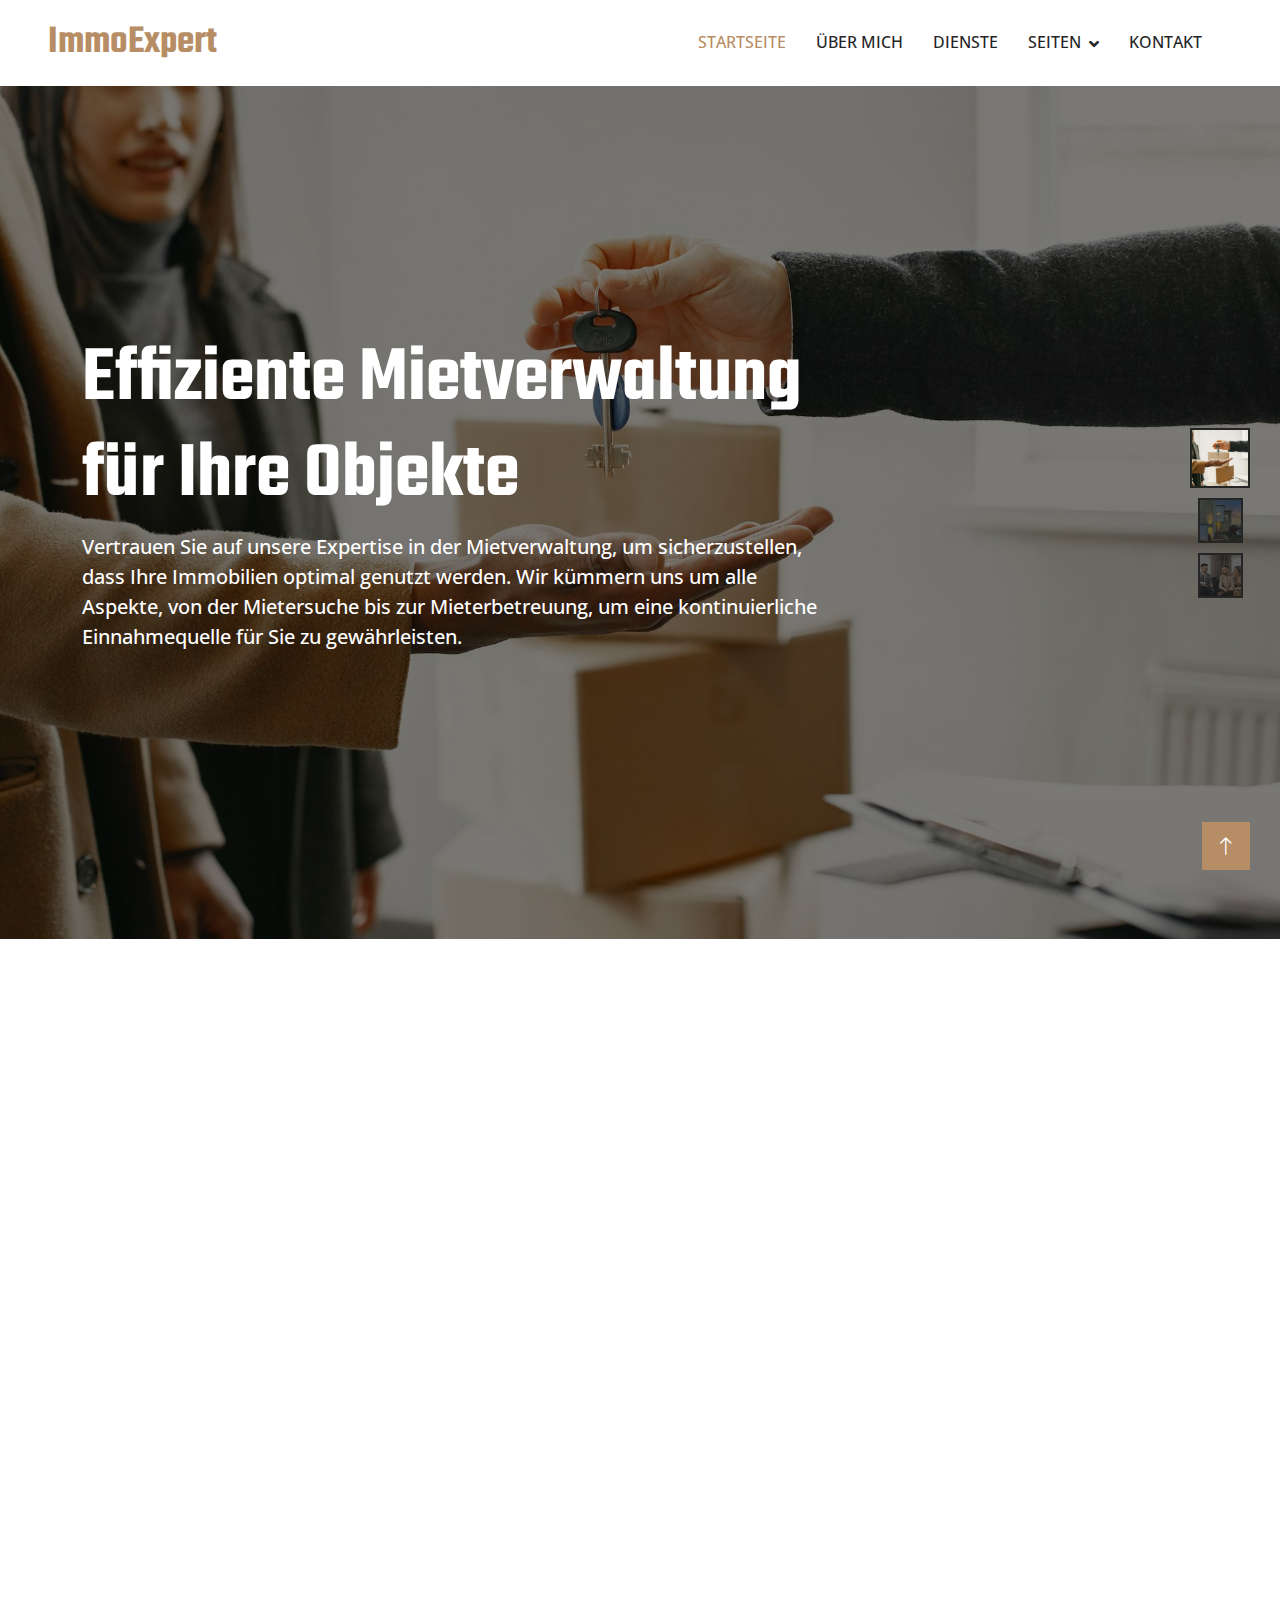
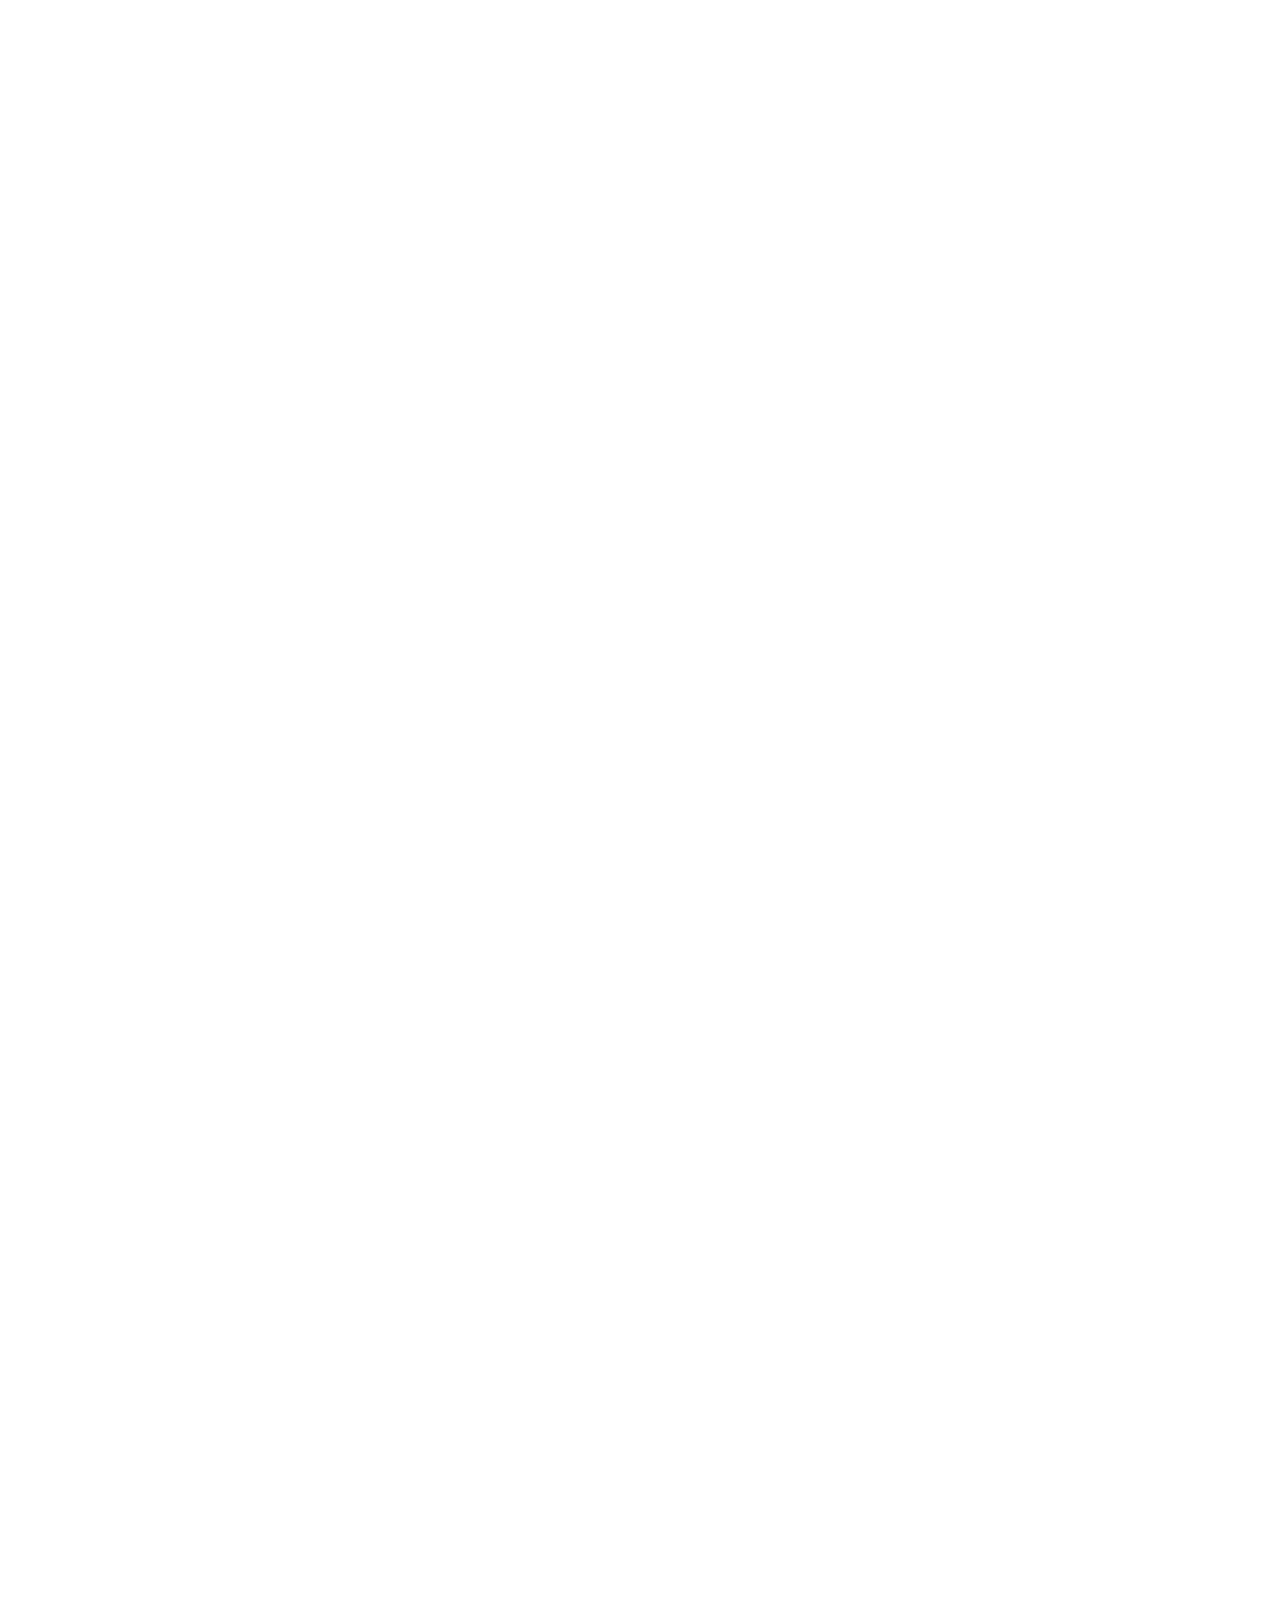
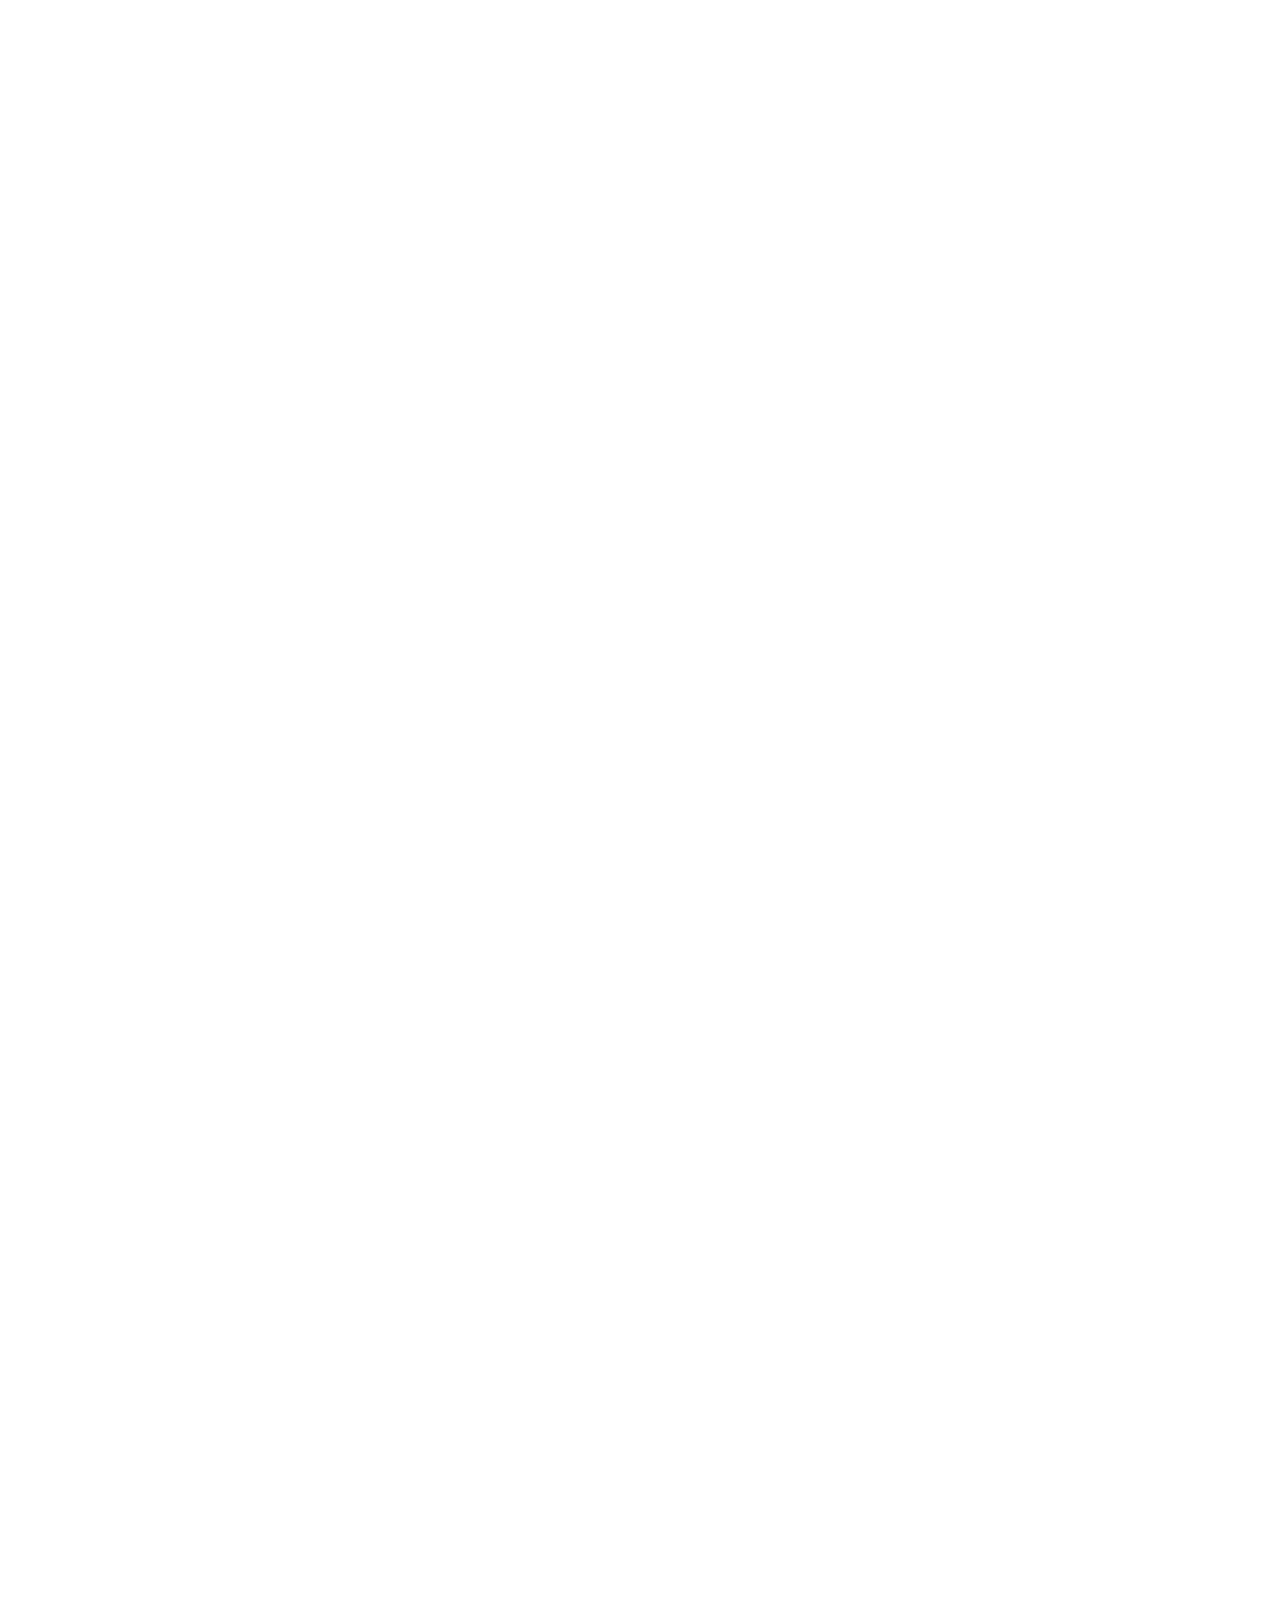
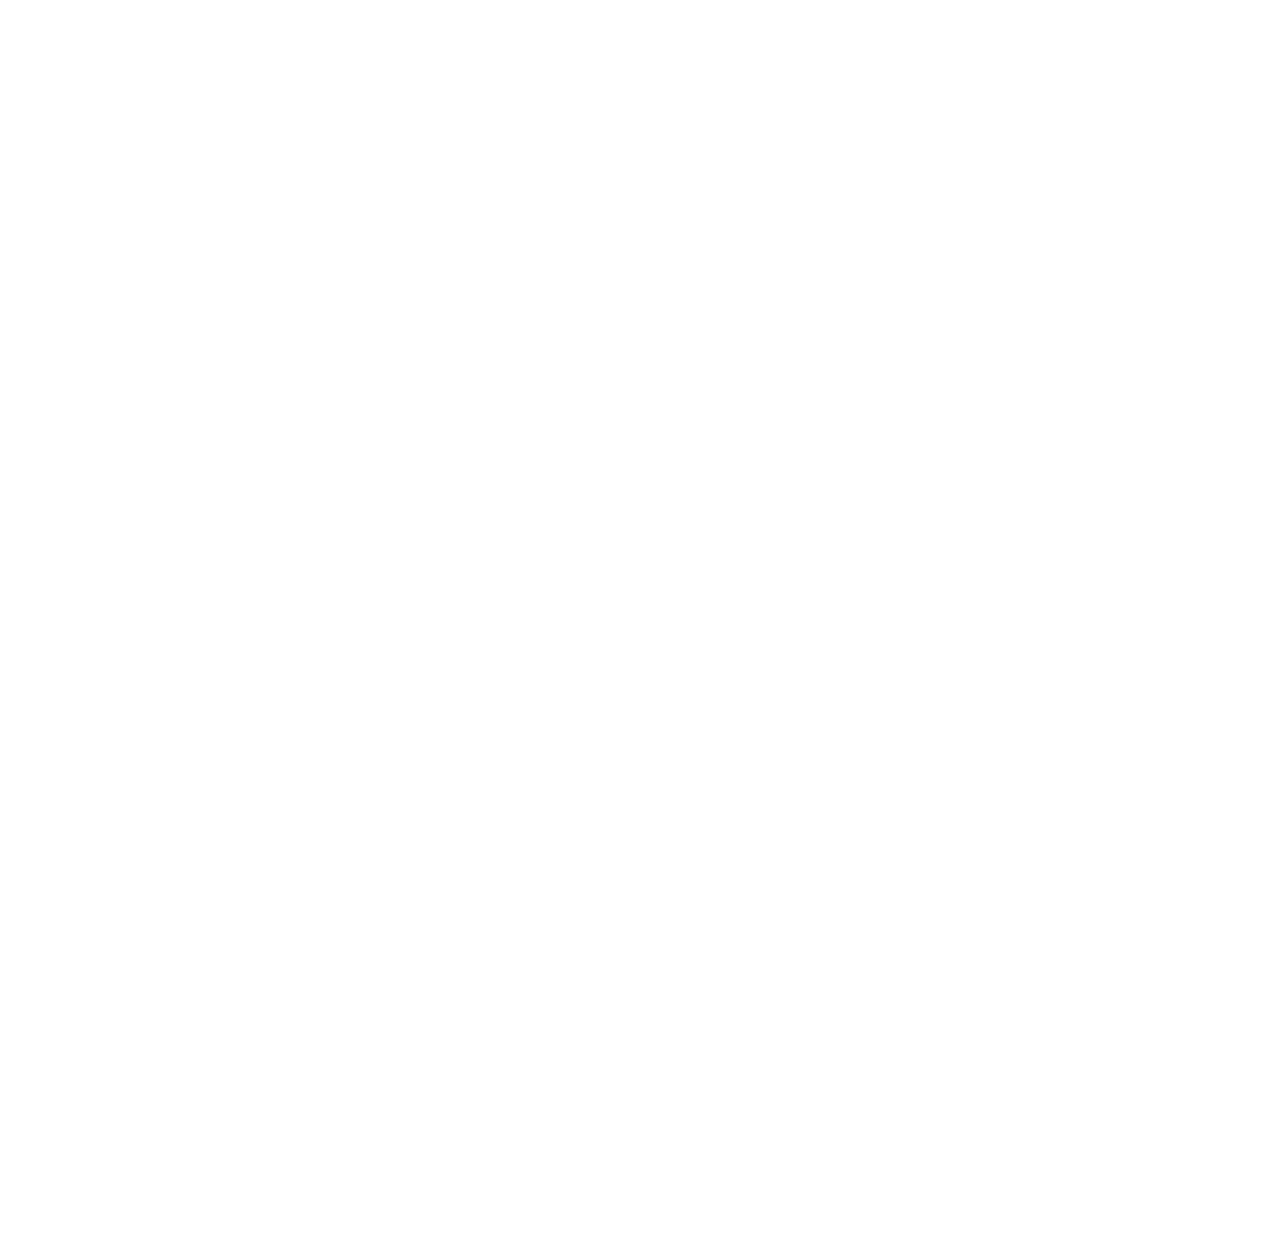
==== commit d0e5af59: "WIP" ====
--- a/index.html
+++ b/index.html
@@ -276,7 +276,7 @@
         <!-- Feature Start -->
         <div class="container-xxl py-5">
             <div class="container">
-                <div class="row g-5">
+                <div class="row g-5 mb-5">
                     <div class="col-lg-6 wow fadeInUp" data-wow-delay="0.1s">
                         <h1 class="display-5 mb-4">
                             Luxuriöses Chalet in den Schweizer Alpen –
--- a/css/style.css
+++ b/css/style.css
@@ -3,6 +3,10 @@
     --primary: #b78d65;
     --light: #f8f8f8;
     --dark: #252525;
+}
+
+body {
+    overflow-x: hidden;
 }
 
 h1,
@@ -482,6 +486,36 @@
     opacity: 0;
 }
 
+.partner-carousel .owl-dots .owl-dot::after {
+    display: none;
+}
+
+.partner-carousel .owl-dots {
+    height: 300px;
+}
+
+.partner-carousel .owl-dots .owl-dot {
+    width: 250px;
+    height: 250px;
+}
+
+.partner-carousel .owl-dots .owl-dot img {
+    width: 100%;
+    height: 100%;
+    object-fit: cover;
+}
+
+.partner-carousel .owl-dots .owl-dot.active {
+    width: 270px;
+    height: 270px;
+}
+
+@media (max-width: 772px) {
+    .partner-carousel .owl-dots {
+        display: none;
+    }
+}
+
 .testimonial-carousel .owl-dots .owl-dot.active::after {
     opacity: 1;
 }
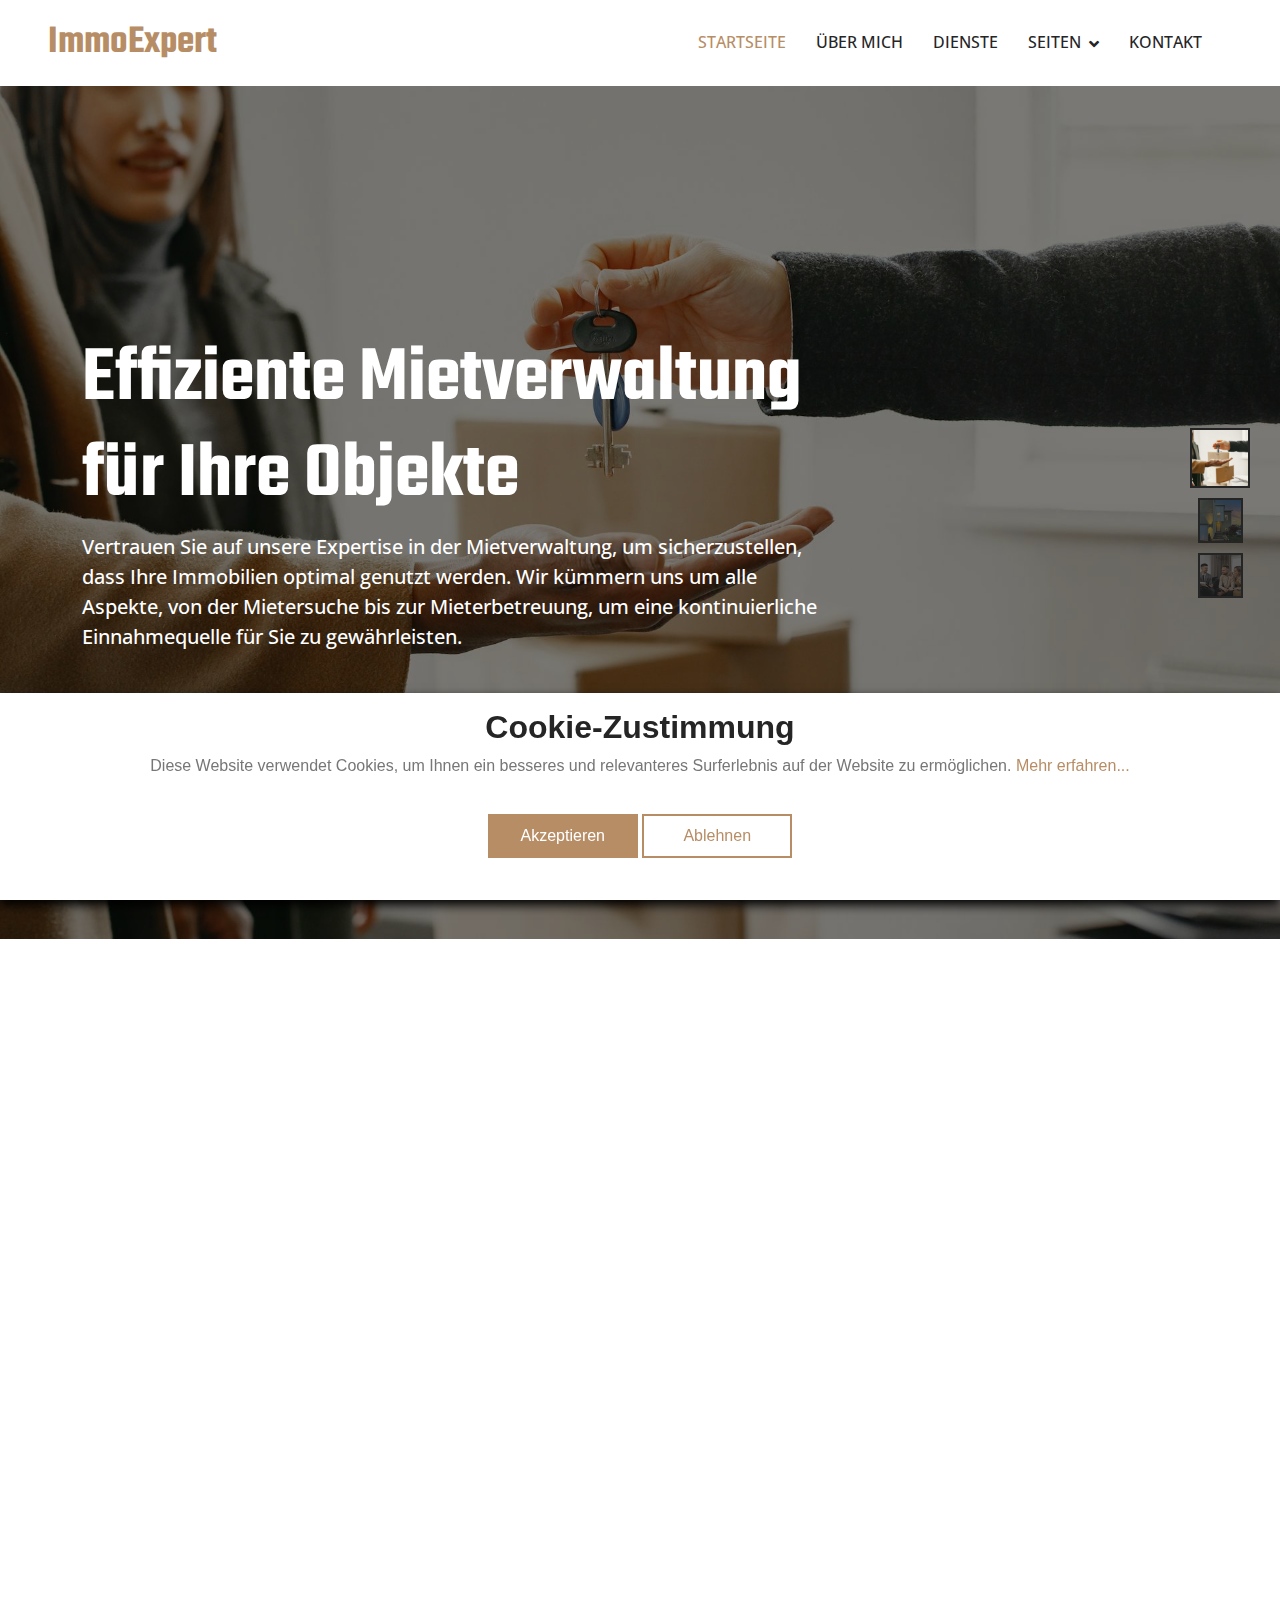
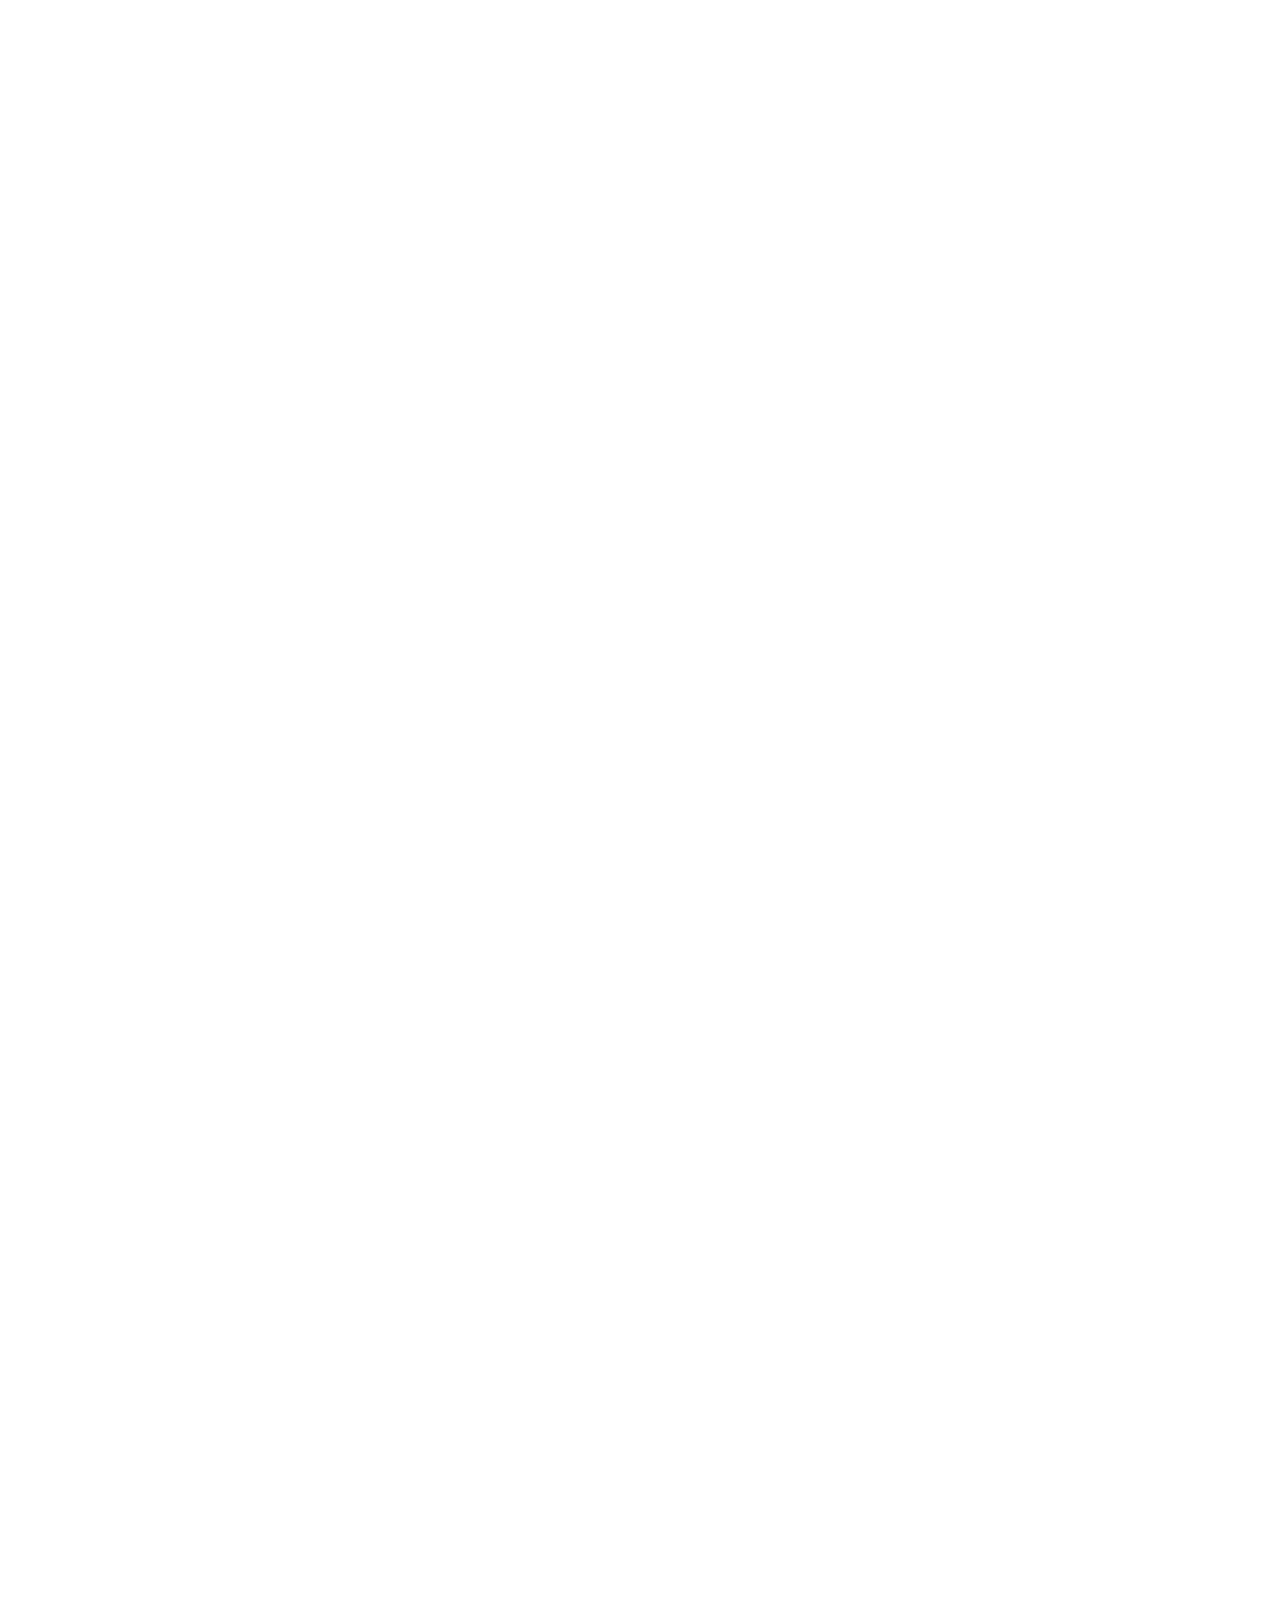
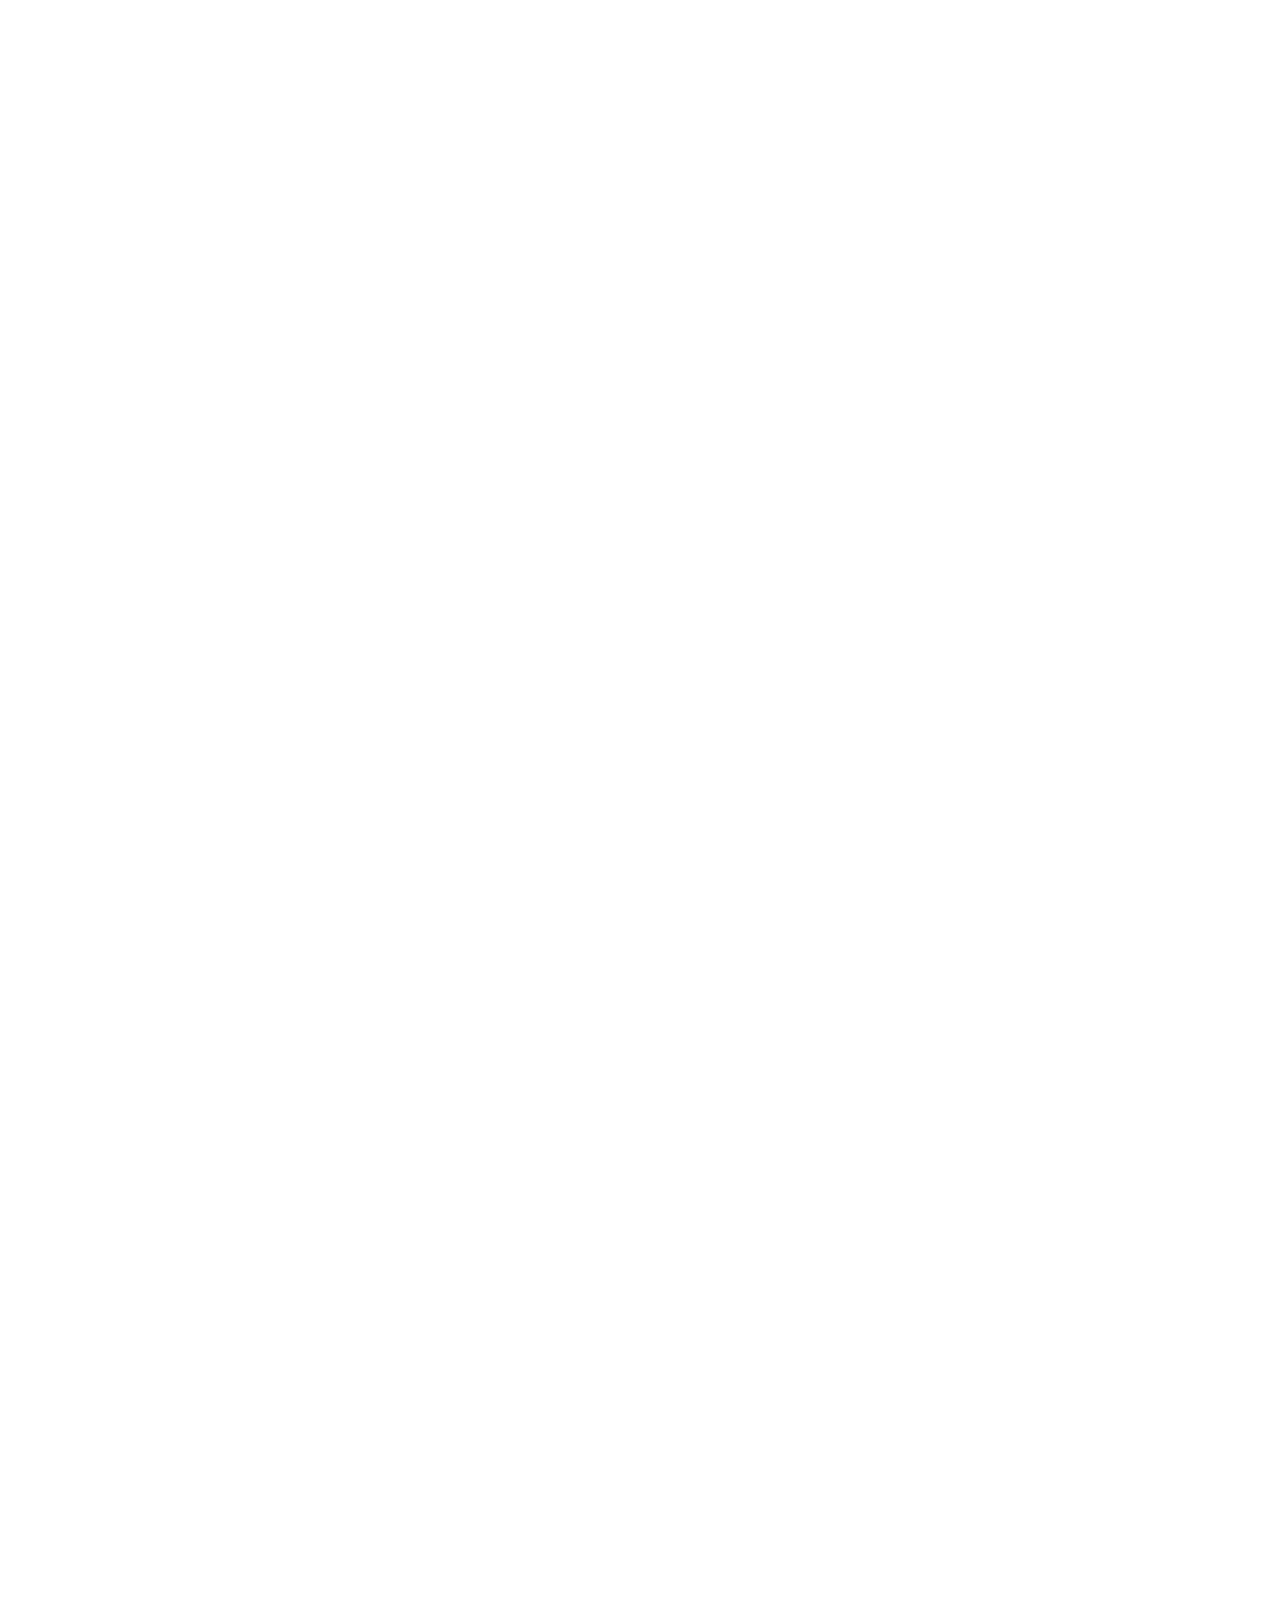
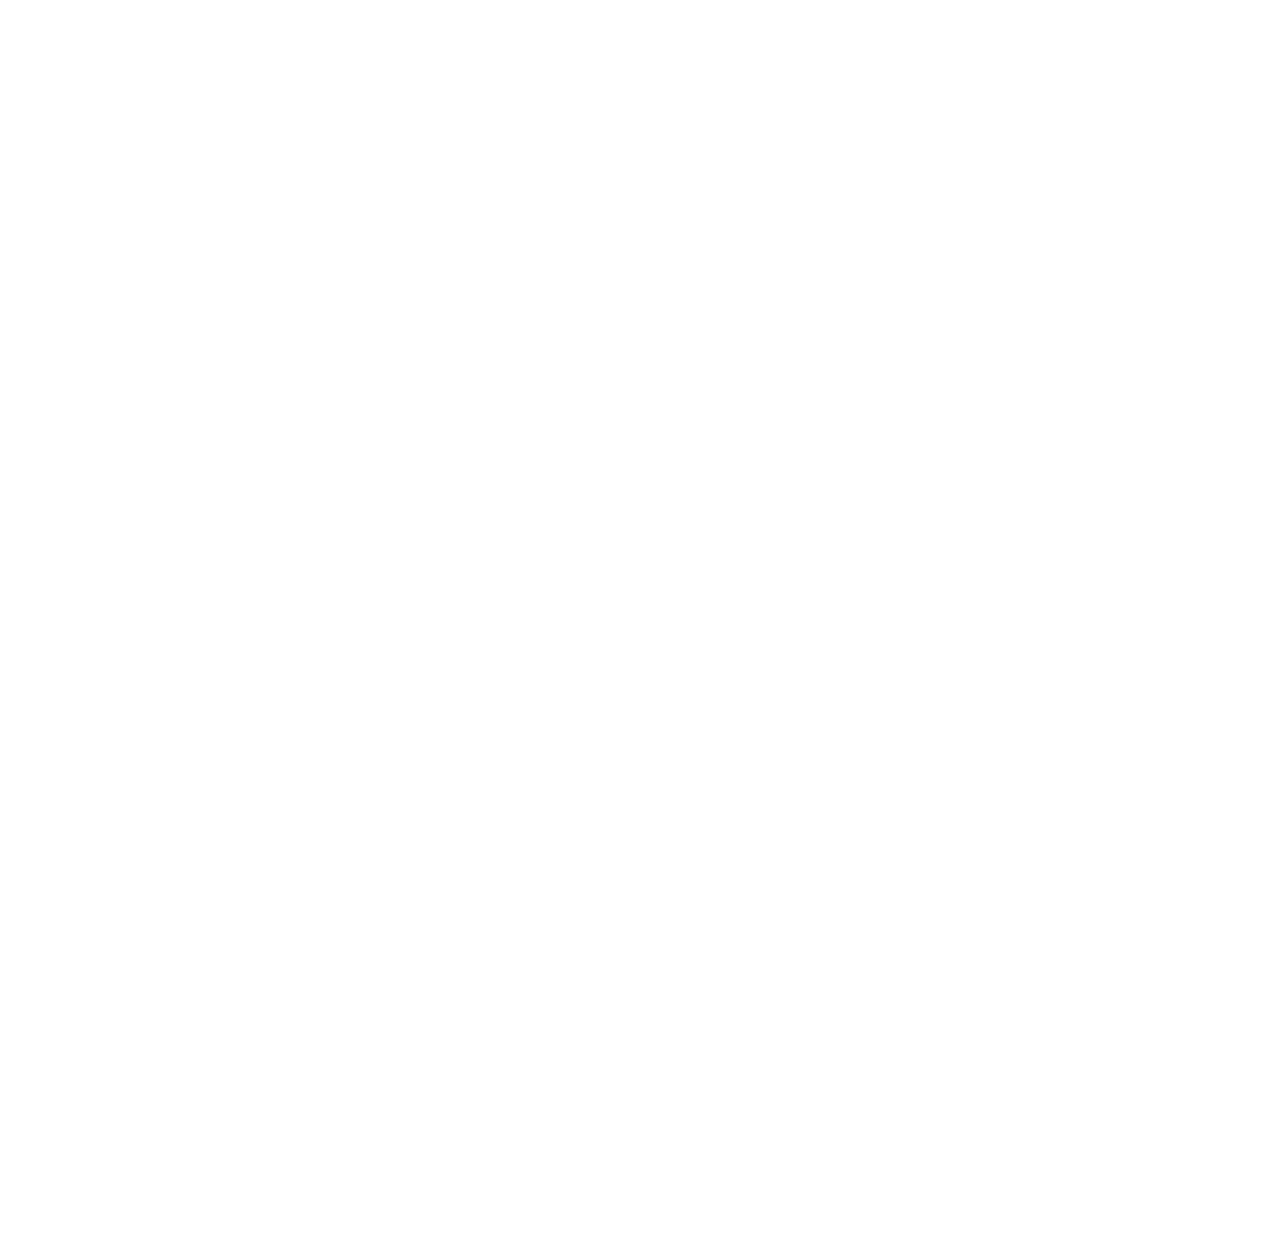
==== commit 8fe01085: "WIP" ====
--- a/index.html
+++ b/index.html
@@ -676,34 +676,29 @@
             ><i class="bi bi-arrow-up"></i
         ></a>
 
-        <!-- Cookie banner -->
-        <div class="cookie-wrapper">
-            <div class="sub-wrapper">
-                <div>
-                    <i class="bx bx-cookie"></i>
-                    <h2 style="text-align: center">Cookie-Zustimmung</h2>
-                </div>
-
-                <div class="data">
-                    <p id="cookie-text">
-                        Diese Website verwendet Cookies, um Ihnen ein besseres
-                        und besseres und relevanteres Surferlebnis auf der
-                        Website zu ermöglichen.
-                        <a href="#">Mehr erfahren...</a>
-                    </p>
-                </div>
-
-                <div class="buttons">
-                    <button class="cookie-button" id="acceptBtn">
-                        Akzeptieren
-                    </button>
-                    <button class="cookie-button" id="declineBtn">
-                        Rückgang
-                    </button>
-                </div>
+        <!-- Cookie-Banner -->
+        <div class="cookie-wrapper show">
+            <div>
+                <i class="bx bx-cookie"></i>
+                <h2 style="text-align: center">Cookie-Zustimmung</h2>
+            </div>
+
+            <div class="data">
+                <p>
+                    Diese Website verwendet Cookies, um Ihnen ein besseres und
+                    relevanteres Surferlebnis auf der Website zu ermöglichen.
+                    <a href="#">Mehr erfahren...</a>
+                </p>
+            </div>
+
+            <div class="buttons">
+                <button class="cookie-button" id="acceptBtn">
+                    Akzeptieren
+                </button>
+                <button class="cookie-button" id="declineBtn">Ablehnen</button>
             </div>
         </div>
-        <!-- End Cookie banner -->
+        <!-- Ende des Cookie-Banners -->
 
         <!-- JavaScript Libraries -->
         <script src="https://code.jquery.com/jquery-3.4.1.min.js"></script>
--- a/css/style.css
+++ b/css/style.css
@@ -573,8 +573,13 @@
 .footer .copyright a:hover {
     color: var(--primary);
 }
+@media (max-width: 700px) {
+    .cookie-wrapper {
+        width: 100%;
+    }
+}
+
 .cookie-wrapper {
-    height: 100%;
     position: fixed;
     bottom: 0px;
     right: 0;
@@ -583,7 +588,7 @@
     padding: 15px 25px 22px;
     transition: right 0.3s ease;
     box-shadow: 0 5px 10px rgb(0, 0, 0);
-    z-index: 1030;
+    z-index: 999;
 }
 
 .cookie-wrapper * {
@@ -592,12 +597,6 @@
 
 .cookie-wrapper .show {
     right: 20px;
-}
-
-.sub-wrapper {
-    position: relative;
-    top: 50%;
-    transform: translateY(-50%);
 }
 
 .hidden {
@@ -608,16 +607,16 @@
     font-size: 32px;
     text-align: center;
 }
-.cookie-wrapper h2 {
-    color: #b78d65 !important;
+header h2 {
+    color: #b78d65;
     font-weight: 500;
     text-align: center;
 }
 .data {
     text-align: center;
 }
-#cookie-text {
-    color: #333 !important;
+.data p a {
+    color: #b78d65;
     text-decoration: none;
     text-align: center !important;
 }
@@ -637,8 +636,7 @@
     width: calc(100% / 2 - 10px);
     transition: all 0.5s ease;
     max-width: 150px;
-    border-radius: 5px;
-    --btn-height: none;
+    border-radius: 0;
 }
 .buttons #acceptBtn:hover {
     background-color: transparent;
